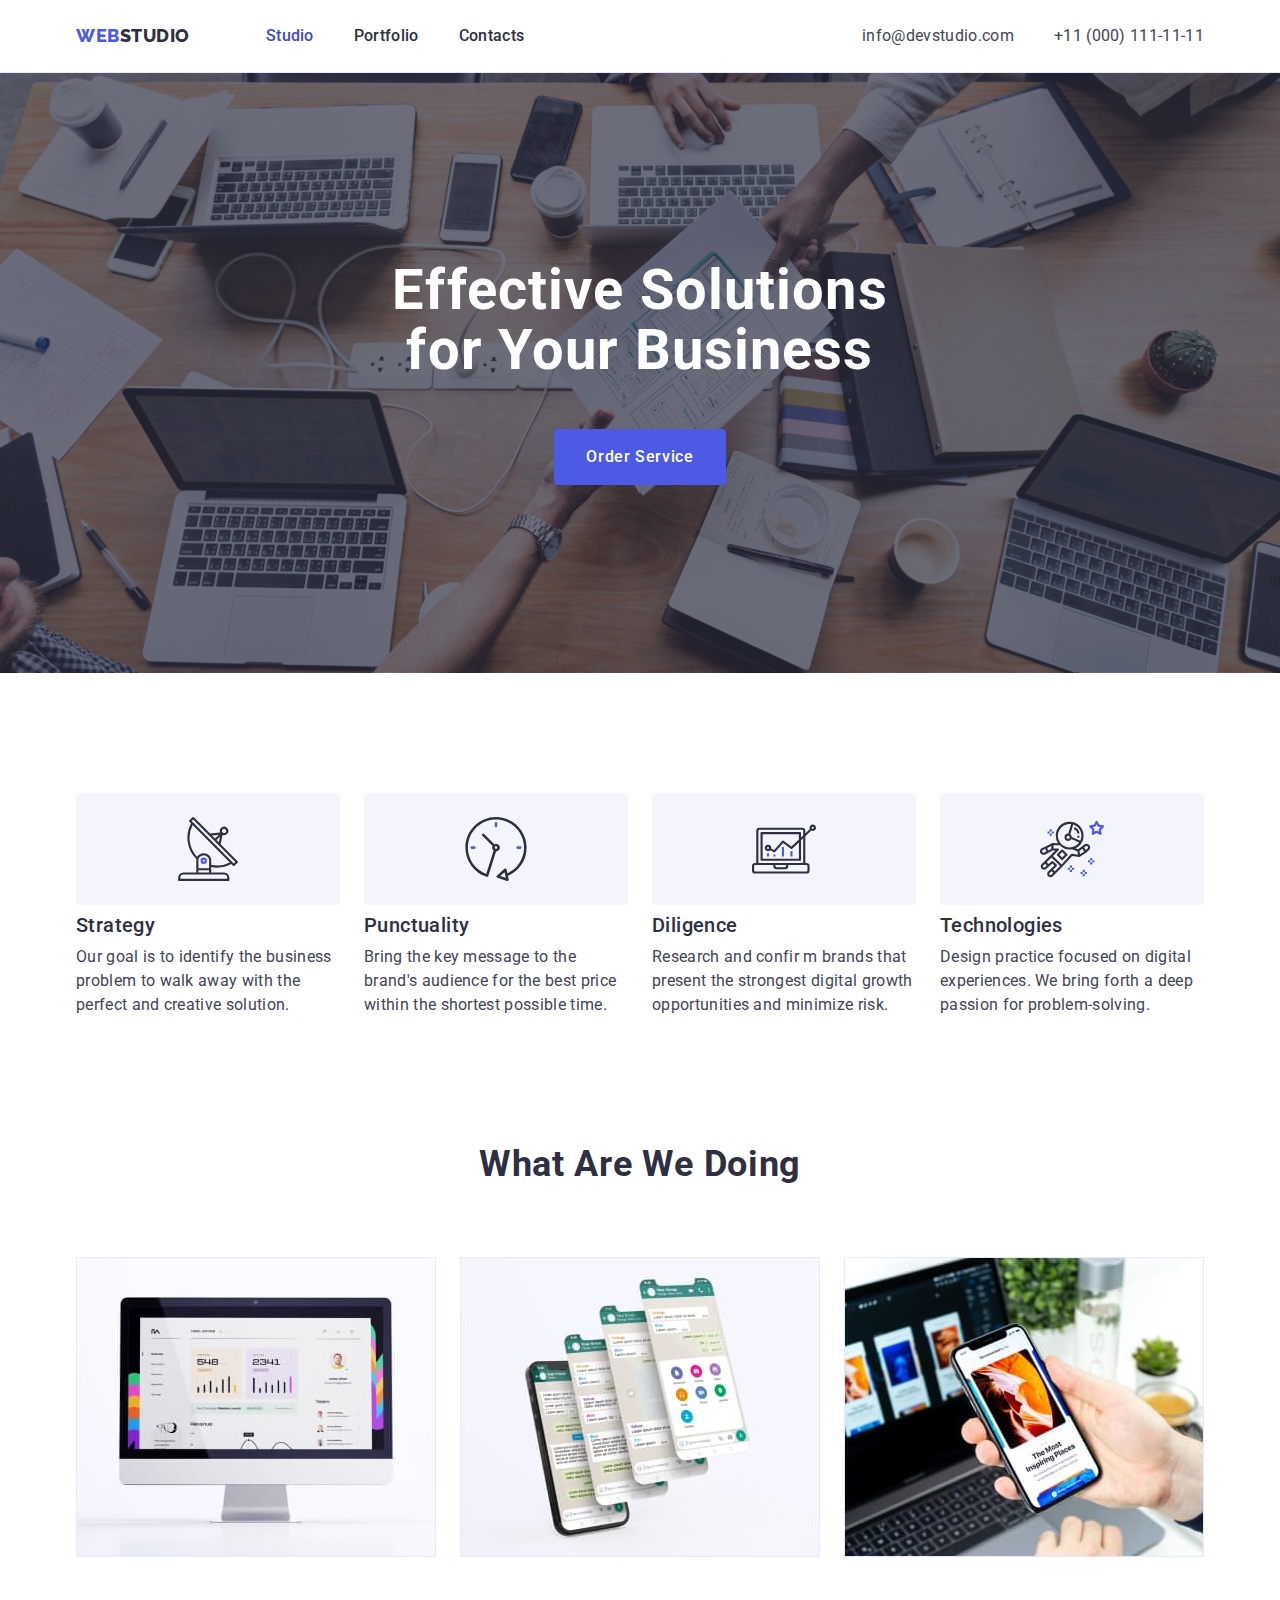
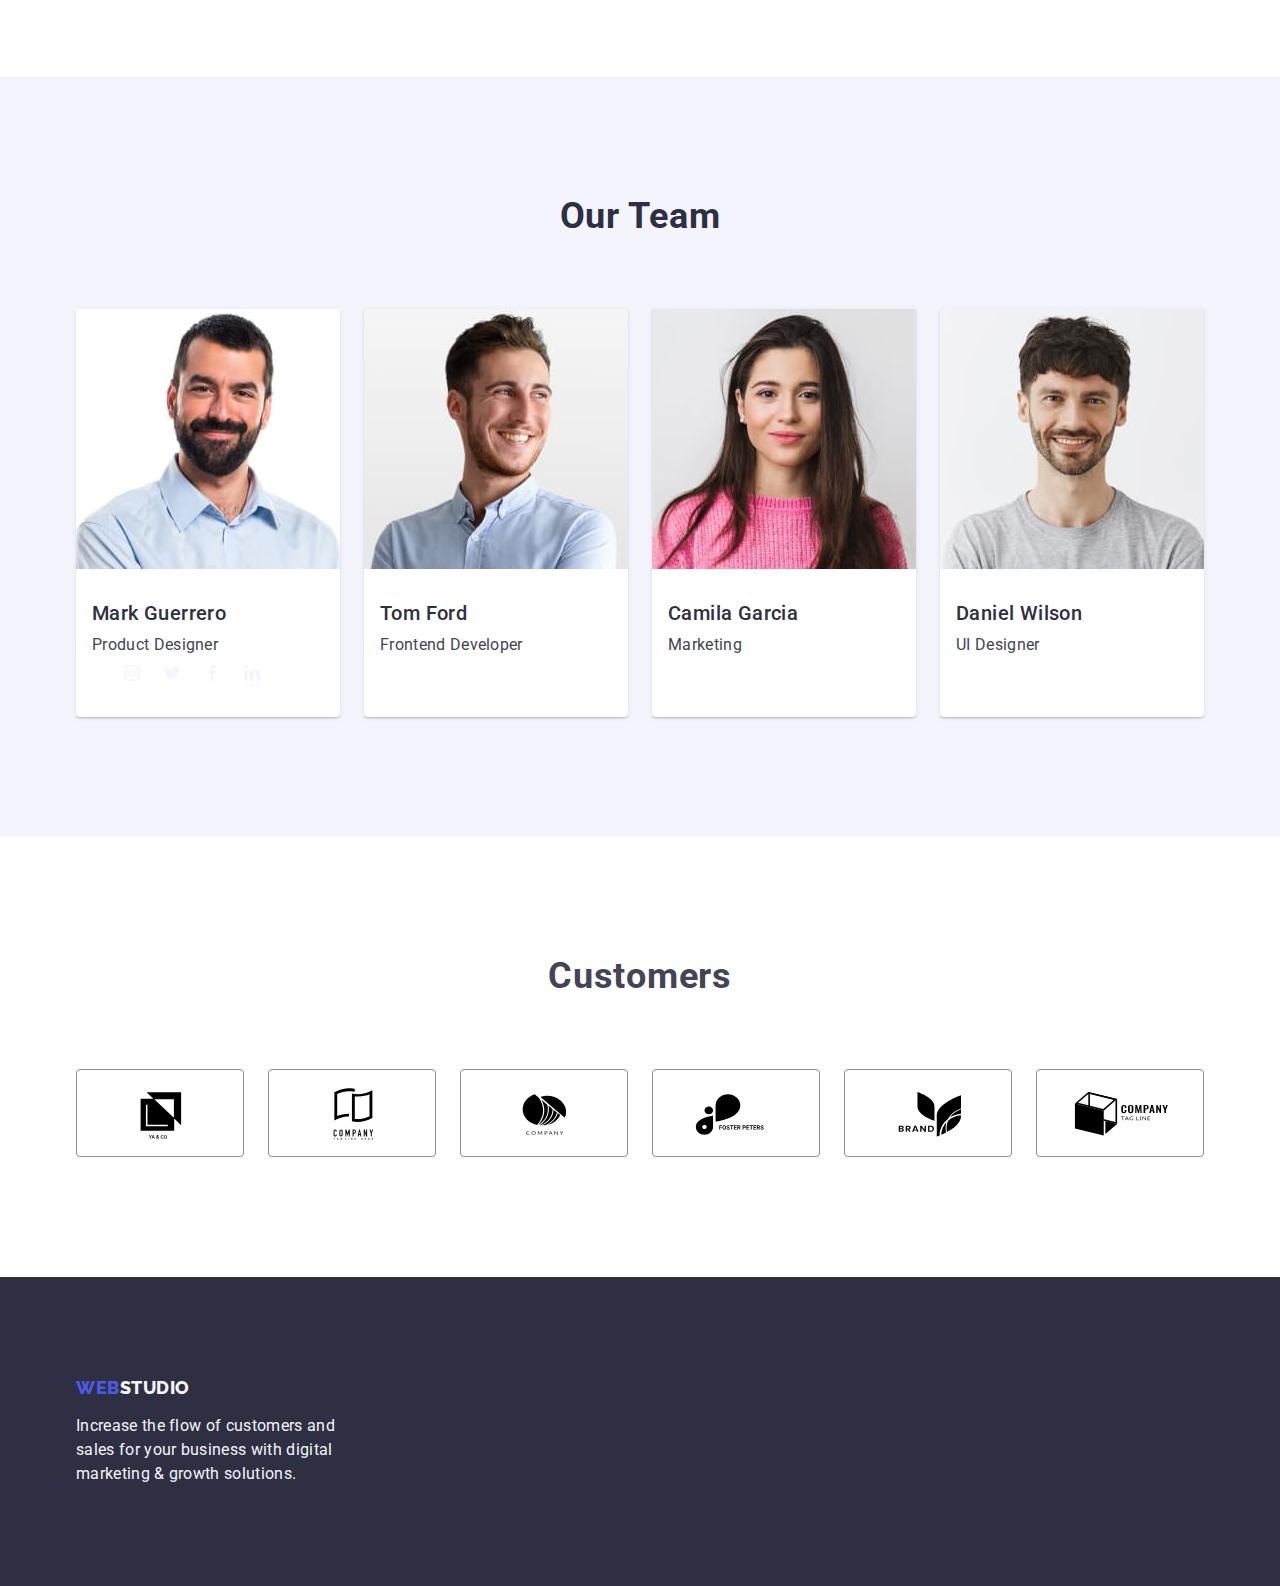
==== index.html @ 9f0b13ad "poprawky" ====
<!DOCTYPE html>
<html lang="en">
  <head>
    <meta charset="UTF-8" />
    <meta http-equiv="X-UA-Compatible" content="IE=edge" />
    <meta name="viewport" content="width=device-width, initial-scale=1.0" />
    <link rel="preconnect" href="https://fonts.googleapis.com" />
    <link rel="preconnect" href="https://fonts.gstatic.com" crossorigin />
    <title>WebStudio</title>
    <!-- fonts -->
    <link
      href="https://fonts.googleapis.com/css2?family=Raleway:wght@800&family=Roboto:wght@400;500;700&display=swap"
      rel="stylesheet"
    />
    <!-- normalise -->
    <link
      rel="stylesheet"
      href="https://cdn.jsdelivr.net/npm/modern-normalize@2.0.0/modern-normalize.min.css"
    />

    <!-- custom styles -->
    <link rel="stylesheet" href="./css/styles.css" />
  </head>
  <body>
    <!-- page header -->
    <header class="header">
      <div class="header-container container">
        <nav class="header-nav">
          <a class="logo link logo-link" href="./index.html"
            >Web<span class="logo-black">Studio</span></a
          >
          <ul class="site-nav list">
            <li>
              <a class="link-current active-link link" href="./index.html"
                >Studio</a
              >
            </li>
            <li>
              <a class="link-current link" href="./portfolio.html">Portfolio</a>
            </li>
            <li><a class="link-current link" href="">Contacts</a></li>
          </ul>
        </nav>
        <address class="address">
          <ul class="address-nav list">
            <li>
              <a class="address-nav-link link" href="mailto:info@devstudio.com"
                >info@devstudio.com</a
              >
            </li>
            <li>
              <a class="address-nav-link link" href="tel:+110001111111"
                >+11 (000) 111-11-11</a
              >
            </li>
          </ul>
        </address>
      </div>
    </header>
    <main>
      <!-- hero -->
      <section class="hero">
        <div class="hero-container container">
          <h1 class="hero-title">Effective Solutions for Your Business</h1>
          <button class="button" type="button">Order Service</button>
        </div>
      </section>
      <!-- our advantage -->
      <section class="adv-section">
        <div class="container">
          <h2 class="visually-hidden">Our advantage</h2>
          <ul class="adv-list list">
            <li class="adv-item">
              <div class="adv-containet-icon">
                <svg class="adv-item-icon" width="64" height="64">
                  <use href="./images/icons.svg#antenna"></use>
                </svg>
              </div>

              <h3 class="second-title">Strategy</h3>
              <p class="li-text">
                Our goal is to identify the business problem to walk away with
                the perfect and creative solution.
              </p>
            </li>
            <li class="adv-item">
              <div class="adv-containet-icon">
                <svg class="adv-item-icon" width="64" height="64">
                  <use href="./images/icons.svg#clock"></use>
                </svg>
              </div>

              <h3 class="second-title">Punctuality</h3>
              <p class="li-text">
                Bring the key message to the brand's audience for the best price
                within the shortest possible time.
              </p>
            </li>
            <li class="adv-item">
              <div class="adv-containet-icon">
                <svg class="adv-item-icon" width="64" height="64">
                  <use href="./images/icons.svg#diagram"></use>
                </svg>
              </div>

              <h3 class="second-title">Diligence</h3>
              <p class="li-text">
                Research and confir m brands that present the strongest digital
                growth opportunities and minimize risk.
              </p>
            </li>
            <li class="adv-item">
              <div class="adv-containet-icon">
                <svg class="adv-item-icon" width="64" height="64">
                  <use href="./images/icons.svg#astronaut"></use>
                </svg>
              </div>

              <h3 class="second-title">Technologies</h3>
              <p class="li-text">
                Design practice focused on digital experiences. We bring forth a
                deep passion for problem-solving.
              </p>
            </li>
          </ul>
        </div>
      </section>
      <!-- our activity -->
      <section class="activity">
        <div class="container">
          <h2 class="vice-title">What are we doing</h2>
          <ul class="activity-list list">
            <li class="activity-item">
              <img src="./images/do1.jpg" alt="imac computer" width="360" />
            </li>
            <li class="activity-item">
              <img src="./images/do2.jpg" alt="four iphones" width="360" />
            </li>
            <li class="activity-item">
              <img
                src="./images/do3.jpg"
                alt="holds phone in hand"
                width="360"
              />
            </li>
          </ul>
        </div>
      </section>
      <!-- our team -->
      <section class="team">
        <div class="container">
          <h2 class="vice-title">Our Team</h2>
          <ul class="team-list list">
            <li class="team-li">
              <img src="./images/team1.jpg" alt="Mark Guerrero" width="264" />
              <div class="team-name">
                <h3 class="second-title">Mark Guerrero</h3>
                <p class="li-text">Product Designer</p>
                <ul class="team-icon-list">
                  <li class="team-icon-item">
                    <svg class="team-li-icon" width="16" height="16">
                      <use href="./images/icons.svg#instagram"></use>
                    </svg>
                  </li>
                  <li class="team-icon-item">
                    <svg class="team-li-icon" width="16" height="16">
                      <use href="./images/icons.svg#twitter"></use>
                    </svg>
                  </li>
                  <li class="team-icon-item">
                    <svg class="team-li-icon" width="16" height="16">
                      <use href="./images/icons.svg#facebook"></use>
                    </svg>
                  </li>
                  <li class="team-icon-item">
                    <svg class="team-li-icon" width="16" height="16">
                      <use href="./images/icons.svg#linkedin"></use>
                    </svg>
                  </li>
                </ul>
              </div>
            </li>
            <li class="team-li">
              <img src="./images/team2.jpg" alt="Tom Ford" width="264" />
              <div class="team-name">
                <h3 class="second-title">Tom Ford</h3>
                <p class="li-text">Frontend Developer</p>
              </div>
            </li>
            <li class="team-li">
              <img src="./images/team3.jpg" alt="Camila Garcia" width="264" />
              <div class="team-name">
                <h3 class="second-title">Camila Garcia</h3>
                <p class="li-text">Marketing</p>
              </div>
            </li>
            <li class="team-li">
              <img src="./images/team4.jpg" alt="Daniel Wilson" width="264" />
              <div class="team-name">
                <h3 class="second-title">Daniel Wilson</h3>
                <p class="li-text">UI Designer</p>
              </div>
            </li>
          </ul>
        </div>
      </section>
      <!-- customers -->
      <section class="customers">
        <div class="customers-container container">
          <h2 class="customers-title">Customers</h2>
          <ul class="customers-list">
            <li class="customers-item">
              <a class="customers-link" href="">
                <svg class="customers-icon" width="104" height="56">
                  <use href="./images/icons.svg#logo-1"></use>
                </svg>
              </a>
            </li>
            <li class="customers-item">
              <a class="customers-link" href="">
                <svg class="customers-icon" width="104" height="56">
                  <use href="./images/icons.svg#logo-2"></use>
                </svg>
              </a>
            </li>
            <li class="customers-item">
              <a class="customers-link" href="">
                <svg class="customers-icon" width="104" height="56">
                  <use href="./images/icons.svg#logo-3"></use>
                </svg>
              </a>
            </li>
            <li class="customers-item">
              <a class="customers-link" href="">
                <svg class="customers-icon" width="104" height="56">
                  <use href="./images/icons.svg#logo-4"></use>
                </svg>
              </a>
            </li>
            <li class="customers-item">
              <a class="customers-link" href="">
                <svg class="customers-icon" width="104" height="56">
                  <use href="./images/icons.svg#logo-5"></use>
                </svg>
              </a>
            </li>
            <li class="customers-item">
              <a class="customers-link" href="">
                <svg class="customers-icon" width="104" height="56">
                  <use href="./images/icons.svg#logo-6"></use>
                </svg>
              </a>
            </li>
          </ul>
        </div>
      </section>
    </main>
    <!-- footer -->
    <footer class="footer">
      <div class="container">
        <a class="logo-footer logo link logo-link" href="./index.html"
          >Web<span class="logo-white">Studio</span></a
        >
        <p class="footer-text">
          Increase the flow of customers and sales for your business with
          digital marketing & growth solutions.
        </p>
      </div>
    </footer>
  </body>
</html>
---- css/styles.css ----
:root {
  --primary-black-cl: #434455;
  --primary-black-bg: #434455;
  --primary-white-cl: #ffffff;
  --primary-white-bg: #ffffff;
  --primary-accent-cl: #4d5ae5;
  --primary-accent-bg: #4d5ae5;
  --primary-gray-bg: #8e8f99;
  --primary-gray-cl: #8e8f99;

  --secondary-black-cl: #2e2f42;
  --secondary-black-bg: #2e2f42;
  --secondary-white-cl: #f4f4fd;
  --secondary-white-bg: #f4f4fd;
  --secondary-accent-cl: #404bbf;
  --secondary-accent-bg: #404bbf;
  --main-gradient: linear-gradient(
    rgba(46, 47, 66, 0.7),
    rgba(46, 47, 66, 0.7)
  );
}

* {
  box-sizing: border-box;
}
/**
  |============================
  | common styles
  |============================
*/
body {
  background-color: var(--primary-white-bg);
  color: var(--primary-black-cl);
  font-family: Roboto, sans-serif;
  font-style: normal;
  line-height: 1.15;
  letter-spacing: 0.02em;
}
.visually-hidden {
  position: absolute;
  width: 1px;
  height: 1px;
  margin: -1px;
  border: 0;
  padding: 0;

  white-space: nowrap;
  clip-path: inset(100%);
  clip: rect(0 0 0 0);
  overflow: hidden;
}
/* reset */
h1,
h2,
h3,
h4,
h5,
h6,
p {
  margin: 0;
}
img {
  display: block;
}
.list,
ul,
ol {
  list-style: none;
  margin: 0;
  padding: 0;
}
.link,
a {
  text-decoration: none;
  color: currentColor;
}
.btn,
button {
  font-family: inherit;
  cursor: pointer;
}
/**
  |============================
  | base styles
  |============================
*/
/* header */
.header {
  border-bottom: 1px solid #e7e9fc;
  box-shadow: 0px 2px 1px rgba(46, 47, 66, 0.08),
    0px 1px 1px rgba(46, 47, 66, 0.16), 0px 1px 6px rgba(46, 47, 66, 0.08);
  background: var(--primary-white-bg);
}
.header-container {
  display: flex;
  align-items: center;
  justify-content: space-between;
  margin: 0;
  padding: 0;
}
.container {
  width: 1158px;
  margin: 0 auto;
  padding: 0 15px;
}

.header-nav {
  display: flex;
  align-items: center;
}
/* logo */
.logo {
  color: var(--primary-accent-cl);
  font-family: 'Raleway', sans-serif;
  font-style: normal;
  font-weight: 800;
  font-size: 18px;
  line-height: 1.17;
  letter-spacing: 0.03em;
  text-transform: uppercase;
}
.logo-link {
  margin-right: 76px;
}
.logo-black {
  color: var(--secondary-black-cl);
}

.logo-white {
  color: var(--secondary-white-cl);
}
/* site-nav */

.site-nav {
  color: var(--secondary-black-cl);
  font-size: 16px;
  font-weight: 500;
  line-height: 1.5;
}
.site-nav {
  display: flex;
  align-items: center;
  gap: 40px;
  padding: 24px 0;
}
.link-current {
  padding: 24px 0;
}
.active-link {
  position: relative;
  color: var(--secondary-accent-cl);
  transition: 250ms cubic-bezier(0.4, 0, 0.2, 1);
}

.link-current:hover,
.link-current:focus,
.address-nav-link:hover,
.address-nav-link:focus {
  color: var(--secondary-accent-cl);
}

.address {
  font-style: normal;
}
.address-nav a {
  color: var(--primary-black-cl);
}
.address-nav {
  display: flex;
  align-items: center;
  gap: 40px;
}
.address-nav-link {
  line-height: 1.5;
}
/* hero */

.hero {
  max-width: 1440px;
  background-color: var(--secondary-black-bg);
  background-image: url(../images/bg-hero.jpg);
  background-repeat: no-repeat;
  background-position: center;
  background-size: cover;
  margin: 0 auto;
  background-image: var(--main-gradient), url(../images/bg-hero.jpg);
}

.hero-container {
  padding-top: 188px;
  padding-bottom: 188px;
}

.hero-title {
  font-weight: 700;
  font-size: 56px;
  line-height: 1.07;
  color: var(--primary-white-cl);
  letter-spacing: 0.02em;
  text-align: center;
  max-width: 496px;
  margin: 0 auto;
  margin-bottom: 48px;
}

.button {
  background-color: var(--primary-accent-bg);
  font-weight: 500;
  font-size: 16px;
  color: var(--primary-white-cl);
  letter-spacing: 0.04em;
  font-family: 'Roboto', sans-serif;
  line-height: 1.5;
  cursor: pointer;
  display: block;
  margin-left: auto;
  margin-right: auto;

  padding: 16px 32px;
  border: none;
  border-radius: 4px;
  min-width: 169px;
  height: 56px;
}

.portfolio-button {
  background-color: var(--secondary-white-bg);
  font-weight: 500;
  font-size: 16px;
  color: var(--primary-accent-cl);
  letter-spacing: 0.04em;
  font-family: 'Roboto', sans-serif;
  line-height: 1.5;
  cursor: pointer;
  padding: 12px 24px;
  border: 1px solid #e7e9fc;
  border-radius: 4px;
}

.button:hover,
.button:focus {
  background-color: var(--secondary-accent-bg);
}
.portfolio-button:hover,
.portfolio-button:focus {
  background-color: var(--secondary-accent-bg);
  color: var(--primary-white-cl);
  border: 1px solid transparent;
}

/* our advantage */

.adv-section {
  padding: 120px 0;
}

.adv-list {
  display: flex;
  gap: 24px;
}
.adv-item {
  width: 264px;
}

.adv-containet-icon {
  display: flex;
  align-items: center;
  justify-content: center;
  height: 112px;
  background-color: var(--secondary-white-bg);
  border-radius: 4px;
  margin-bottom: 8px;
}

.second-title {
  font-weight: 500;
  font-size: 20px;
  line-height: 1.2;
  color: var(--secondary-black-cl);
  letter-spacing: 0.02em;
  margin-bottom: 8px;
}
.li-text {
  line-height: 1.5;
  color: var(--primary-black-cl);
  margin-bottom: 8px;
}

/* our activity */

.activity {
  padding-bottom: 120px;
}
.vice-title {
  font-weight: 700;
  font-size: 36px;
  line-height: 1.11;
  text-transform: capitalize;
  color: var(--secondary-black-cl);
  text-align: center;
  letter-spacing: 0.02em;
  margin-bottom: 72px;
}
.activity-list {
  display: flex;
  gap: 24px;
}
.activity-item {
  flex-basis: calc((100% - 2 * 24px) / 3);
}

/* our team  */
.team {
  background-color: var(--secondary-white-bg);
  padding-top: 120px;
  padding-bottom: 120px;
}

.team-list {
  display: flex;
  gap: 24px;
}
.team-li {
  background-color: var(--primary-white-bg);
  flex-basis: calc((100% - 72px) / 4);
  border-radius: 0px 0px 4px 4px;
  box-shadow: 0px 2px 1px 0px rgba(46, 47, 66, 0.08),
    0px 1px 1px 0px rgba(46, 47, 66, 0.16),
    0px 1px 6px 0px rgba(46, 47, 66, 0.08);
}

.team-name {
  width: 232px;
  padding: 32px 16px;
  gap: 8px;
  margin: 0;
}

.team-icon-list {
  display: flex;
  justify-content: center;
  align-items: center;
  gap: 24px;
}

/* customers */

.customers {
}
.customers-container {
  padding: 120px 0;
}
.customers-title {
  text-align: center;
  font-size: 36px;
  font-weight: 700;
  line-height: 1.11;
  letter-spacing: 0.72px;
  margin-bottom: 72px;
}
.customers-list {
  display: flex;
  justify-content: center;
  gap: 24px;
}
.customers-item {
}
.customers-link {
  width: 168px;
  height: 88px;
  display: flex;
  justify-content: center;
  align-items: center;
  border-radius: 4px;
  border: 1px solid var(--primary-gray-cl);
  padding: 16px 32px;
}

.customers-link:hover,
.customers-link:focus {
  border-color: orange;
}

.customers-link:hover,
.customers-link:focus .customers-icon {
  fill: orange;
}
/* footer */

.footer {
  background-color: var(--secondary-black-bg);
  padding-top: 100px;
  padding-bottom: 100px;
}
.footer-text {
  color: var(--secondary-white-cl);
  line-height: 1.5;
  max-width: 264px;
}

.logo-footer {
  display: inline-block;
  margin-bottom: 16px;
}

/* style to portfolio */

.filters {
  padding-top: 96px;
  padding-bottom: 120px;
}

.portfolio-nav {
  display: flex;
  justify-content: center;
  gap: 24px;
  flex-basis: calc((100%-96) / 5);
  margin-bottom: 72px;
}

.portf-list {
  text-decoration: none;
}

.portfolio-bloks {
  display: flex;
  flex-wrap: wrap;
  column-gap: 24px;
  row-gap: 48px;
}
.portfolio-bloks-item {
  width: calc((100% - 48px) / 3);
}

.portfolio-bloks-name {
  padding: 32px 16px;
  border: 1px solid #e7e9fc;
  border-top: none;
}
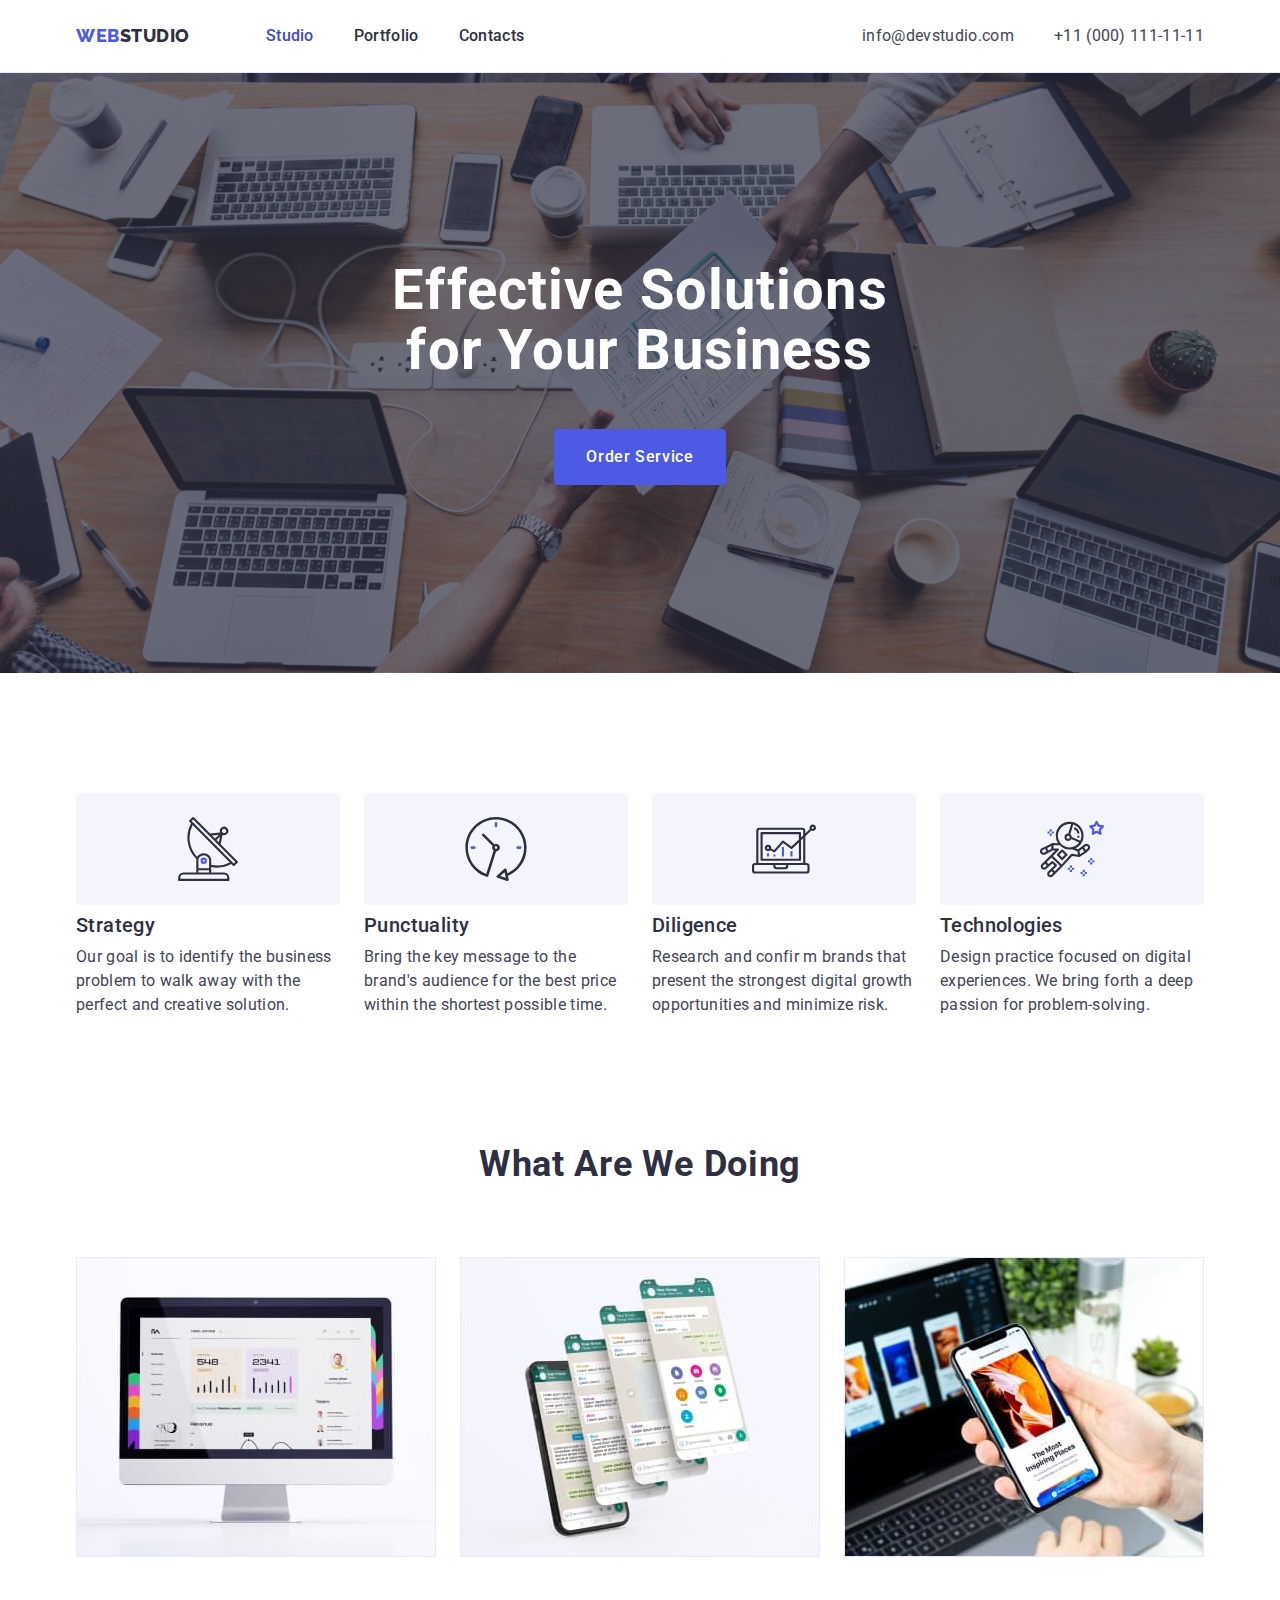
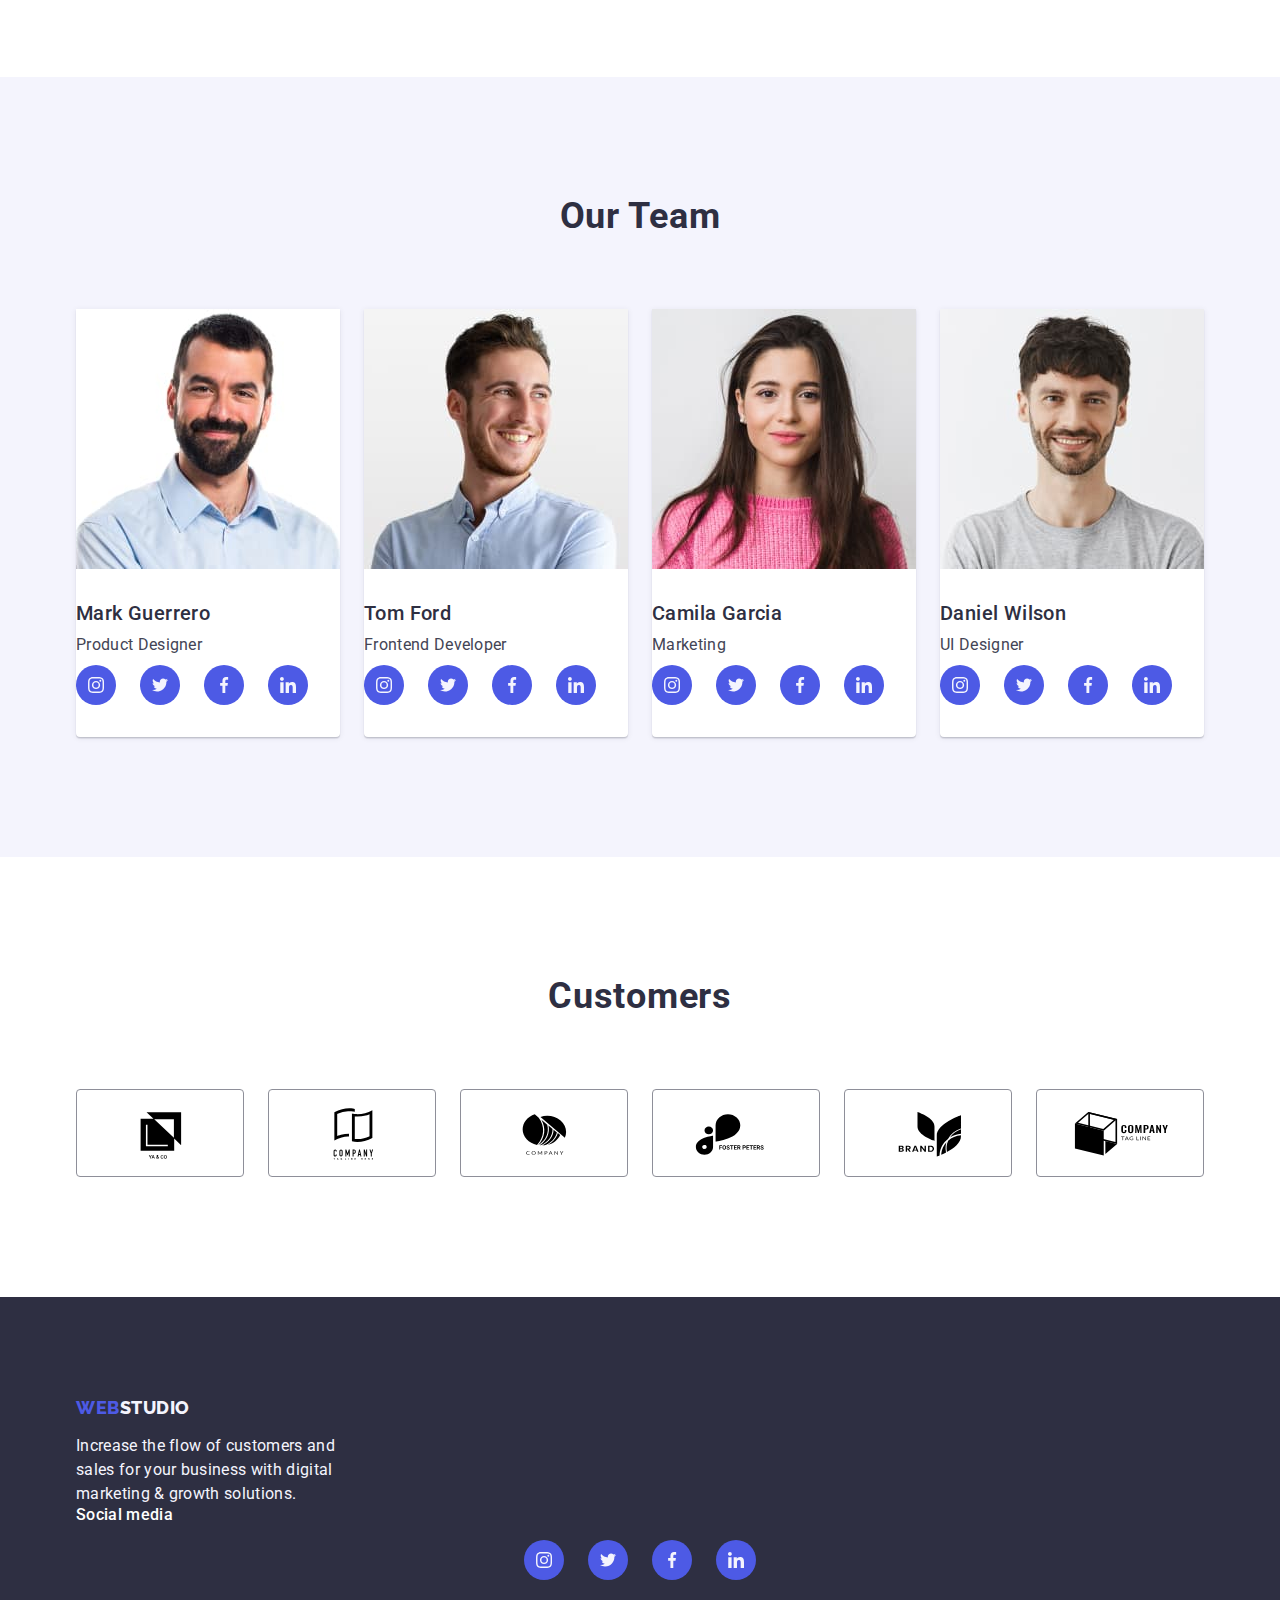
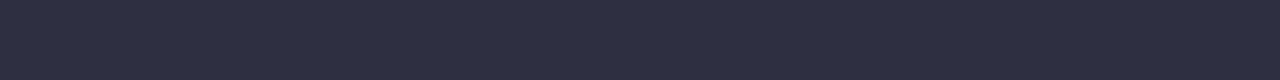
==== commit a7504b25: "poprawka 1 storinky" ====
--- a/index.html
+++ b/index.html
@@ -158,24 +158,32 @@
                 <p class="li-text">Product Designer</p>
                 <ul class="team-icon-list">
                   <li class="team-icon-item">
-                    <svg class="team-li-icon" width="16" height="16">
-                      <use href="./images/icons.svg#instagram"></use>
-                    </svg>
-                  </li>
-                  <li class="team-icon-item">
-                    <svg class="team-li-icon" width="16" height="16">
-                      <use href="./images/icons.svg#twitter"></use>
-                    </svg>
-                  </li>
-                  <li class="team-icon-item">
-                    <svg class="team-li-icon" width="16" height="16">
-                      <use href="./images/icons.svg#facebook"></use>
-                    </svg>
-                  </li>
-                  <li class="team-icon-item">
-                    <svg class="team-li-icon" width="16" height="16">
-                      <use href="./images/icons.svg#linkedin"></use>
-                    </svg>
+                    <a class="team-icon-link" href=""
+                      ><svg class="team-li-icon" width="16" height="16">
+                        <use href="./images/icons.svg#instagram"></use>
+                      </svg>
+                    </a>
+                  </li>
+                  <li class="team-icon-item">
+                    <a class="team-icon-link" href=""
+                      ><svg class="team-li-icon" width="16" height="16">
+                        <use href="./images/icons.svg#twitter"></use>
+                      </svg>
+                    </a>
+                  </li>
+                  <li class="team-icon-item">
+                    <a class="team-icon-link" href=""
+                      ><svg class="team-li-icon" width="16" height="16">
+                        <use href="./images/icons.svg#facebook"></use>
+                      </svg>
+                    </a>
+                  </li>
+                  <li class="team-icon-item">
+                    <a class="team-icon-link" href=""
+                      ><svg class="team-li-icon" width="16" height="16">
+                        <use href="./images/icons.svg#linkedin"></use>
+                      </svg>
+                    </a>
                   </li>
                 </ul>
               </div>
@@ -185,6 +193,36 @@
               <div class="team-name">
                 <h3 class="second-title">Tom Ford</h3>
                 <p class="li-text">Frontend Developer</p>
+                <ul class="team-icon-list">
+                  <li class="team-icon-item">
+                    <a class="team-icon-link" href=""
+                      ><svg class="team-li-icon" width="16" height="16">
+                        <use href="./images/icons.svg#instagram"></use>
+                      </svg>
+                    </a>
+                  </li>
+                  <li class="team-icon-item">
+                    <a class="team-icon-link" href=""
+                      ><svg class="team-li-icon" width="16" height="16">
+                        <use href="./images/icons.svg#twitter"></use>
+                      </svg>
+                    </a>
+                  </li>
+                  <li class="team-icon-item">
+                    <a class="team-icon-link" href=""
+                      ><svg class="team-li-icon" width="16" height="16">
+                        <use href="./images/icons.svg#facebook"></use>
+                      </svg>
+                    </a>
+                  </li>
+                  <li class="team-icon-item">
+                    <a class="team-icon-link" href=""
+                      ><svg class="team-li-icon" width="16" height="16">
+                        <use href="./images/icons.svg#linkedin"></use>
+                      </svg>
+                    </a>
+                  </li>
+                </ul>
               </div>
             </li>
             <li class="team-li">
@@ -192,6 +230,36 @@
               <div class="team-name">
                 <h3 class="second-title">Camila Garcia</h3>
                 <p class="li-text">Marketing</p>
+                <ul class="team-icon-list">
+                  <li class="team-icon-item">
+                    <a class="team-icon-link" href=""
+                      ><svg class="team-li-icon" width="16" height="16">
+                        <use href="./images/icons.svg#instagram"></use>
+                      </svg>
+                    </a>
+                  </li>
+                  <li class="team-icon-item">
+                    <a class="team-icon-link" href=""
+                      ><svg class="team-li-icon" width="16" height="16">
+                        <use href="./images/icons.svg#twitter"></use>
+                      </svg>
+                    </a>
+                  </li>
+                  <li class="team-icon-item">
+                    <a class="team-icon-link" href=""
+                      ><svg class="team-li-icon" width="16" height="16">
+                        <use href="./images/icons.svg#facebook"></use>
+                      </svg>
+                    </a>
+                  </li>
+                  <li class="team-icon-item">
+                    <a class="team-icon-link" href=""
+                      ><svg class="team-li-icon" width="16" height="16">
+                        <use href="./images/icons.svg#linkedin"></use>
+                      </svg>
+                    </a>
+                  </li>
+                </ul>
               </div>
             </li>
             <li class="team-li">
@@ -199,6 +267,36 @@
               <div class="team-name">
                 <h3 class="second-title">Daniel Wilson</h3>
                 <p class="li-text">UI Designer</p>
+                <ul class="team-icon-list">
+                  <li class="team-icon-item">
+                    <a class="team-icon-link" href=""
+                      ><svg class="team-li-icon" width="16" height="16">
+                        <use href="./images/icons.svg#instagram"></use>
+                      </svg>
+                    </a>
+                  </li>
+                  <li class="team-icon-item">
+                    <a class="team-icon-link" href=""
+                      ><svg class="team-li-icon" width="16" height="16">
+                        <use href="./images/icons.svg#twitter"></use>
+                      </svg>
+                    </a>
+                  </li>
+                  <li class="team-icon-item">
+                    <a class="team-icon-link" href=""
+                      ><svg class="team-li-icon" width="16" height="16">
+                        <use href="./images/icons.svg#facebook"></use>
+                      </svg>
+                    </a>
+                  </li>
+                  <li class="team-icon-item">
+                    <a class="team-icon-link" href=""
+                      ><svg class="team-li-icon" width="16" height="16">
+                        <use href="./images/icons.svg#linkedin"></use>
+                      </svg>
+                    </a>
+                  </li>
+                </ul>
               </div>
             </li>
           </ul>
@@ -257,7 +355,7 @@
     </main>
     <!-- footer -->
     <footer class="footer">
-      <div class="container">
+      <div class="footer-container container">
         <a class="logo-footer logo link logo-link" href="./index.html"
           >Web<span class="logo-white">Studio</span></a
         >
@@ -265,6 +363,39 @@
           Increase the flow of customers and sales for your business with
           digital marketing & growth solutions.
         </p>
+        <div class="footer-container-icon">
+          <p class="footer-icon-text">Social media</p>
+          <ul class="team-icon-list">
+            <li class="team-icon-item">
+              <a class="team-icon-link" href=""
+                ><svg class="team-li-icon" width="16" height="16">
+                  <use href="./images/icons.svg#instagram"></use>
+                </svg>
+              </a>
+            </li>
+            <li class="team-icon-item">
+              <a class="team-icon-link" href=""
+                ><svg class="team-li-icon" width="16" height="16">
+                  <use href="./images/icons.svg#twitter"></use>
+                </svg>
+              </a>
+            </li>
+            <li class="team-icon-item">
+              <a class="team-icon-link" href=""
+                ><svg class="team-li-icon" width="16" height="16">
+                  <use href="./images/icons.svg#facebook"></use>
+                </svg>
+              </a>
+            </li>
+            <li class="team-icon-item">
+              <a class="team-icon-link" href=""
+                ><svg class="team-li-icon" width="16" height="16">
+                  <use href="./images/icons.svg#linkedin"></use>
+                </svg>
+              </a>
+            </li>
+          </ul>
+        </div>
       </div>
     </footer>
   </body>
--- a/css/styles.css
+++ b/css/styles.css
@@ -331,7 +331,7 @@
 
 .team-name {
   width: 232px;
-  padding: 32px 16px;
+  padding: 32px 0;
   gap: 8px;
   margin: 0;
 }
@@ -343,12 +343,35 @@
   gap: 24px;
 }
 
+.team-icon-item {
+  width: 40px;
+  height: 40px;
+}
+
+.team-icon-link {
+  width: 100%;
+  height: 100%;
+  background-color: var(--primary-accent-bg);
+  border-radius: 50%;
+  display: flex;
+  justify-content: center;
+  align-items: center;
+}
+
+.team-icon-link:hover,
+.team-icon-link:focus {
+  background-color: var(--secondary-accent-bg);
+}
+
+.team-li-icon {
+  fill: var(--secondary-white-bg);
+}
 /* customers */
 
 .customers {
+  padding: 120px 0;
 }
 .customers-container {
-  padding: 120px 0;
 }
 .customers-title {
   text-align: center;
@@ -357,6 +380,7 @@
   line-height: 1.11;
   letter-spacing: 0.72px;
   margin-bottom: 72px;
+  color: var(--secondary-black-cl);
 }
 .customers-list {
   display: flex;
@@ -364,6 +388,7 @@
   gap: 24px;
 }
 .customers-item {
+  width: calc((100% - 120px) / 6);
 }
 .customers-link {
   width: 168px;
@@ -374,17 +399,19 @@
   border-radius: 4px;
   border: 1px solid var(--primary-gray-cl);
   padding: 16px 32px;
+  color: var(--primary-gray-bg);
 }
 
 .customers-link:hover,
 .customers-link:focus {
-  border-color: orange;
+  border-color: var(--secondary-accent-bg);
 }
 
 .customers-link:hover,
 .customers-link:focus .customers-icon {
-  fill: orange;
-}
+  fill: var(--secondary-accent-cl);
+}
+
 /* footer */
 
 .footer {
@@ -392,14 +419,29 @@
   padding-top: 100px;
   padding-bottom: 100px;
 }
+
+.footer-container {
+  align-items: baseline;
+}
+
+.logo-footer {
+  display: inline-block;
+  margin-bottom: 16px;
+}
+
 .footer-text {
   color: var(--secondary-white-cl);
   line-height: 1.5;
   max-width: 264px;
 }
-
-.logo-footer {
-  display: inline-block;
+.footer-container-icon {
+}
+.footer-icon-text {
+  font-weight: 500;
+  font-size: 16px;
+  letter-spacing: 0.02em;
+  line-height: inherit;
+  color: var(--primary-white-cl);
   margin-bottom: 16px;
 }
 
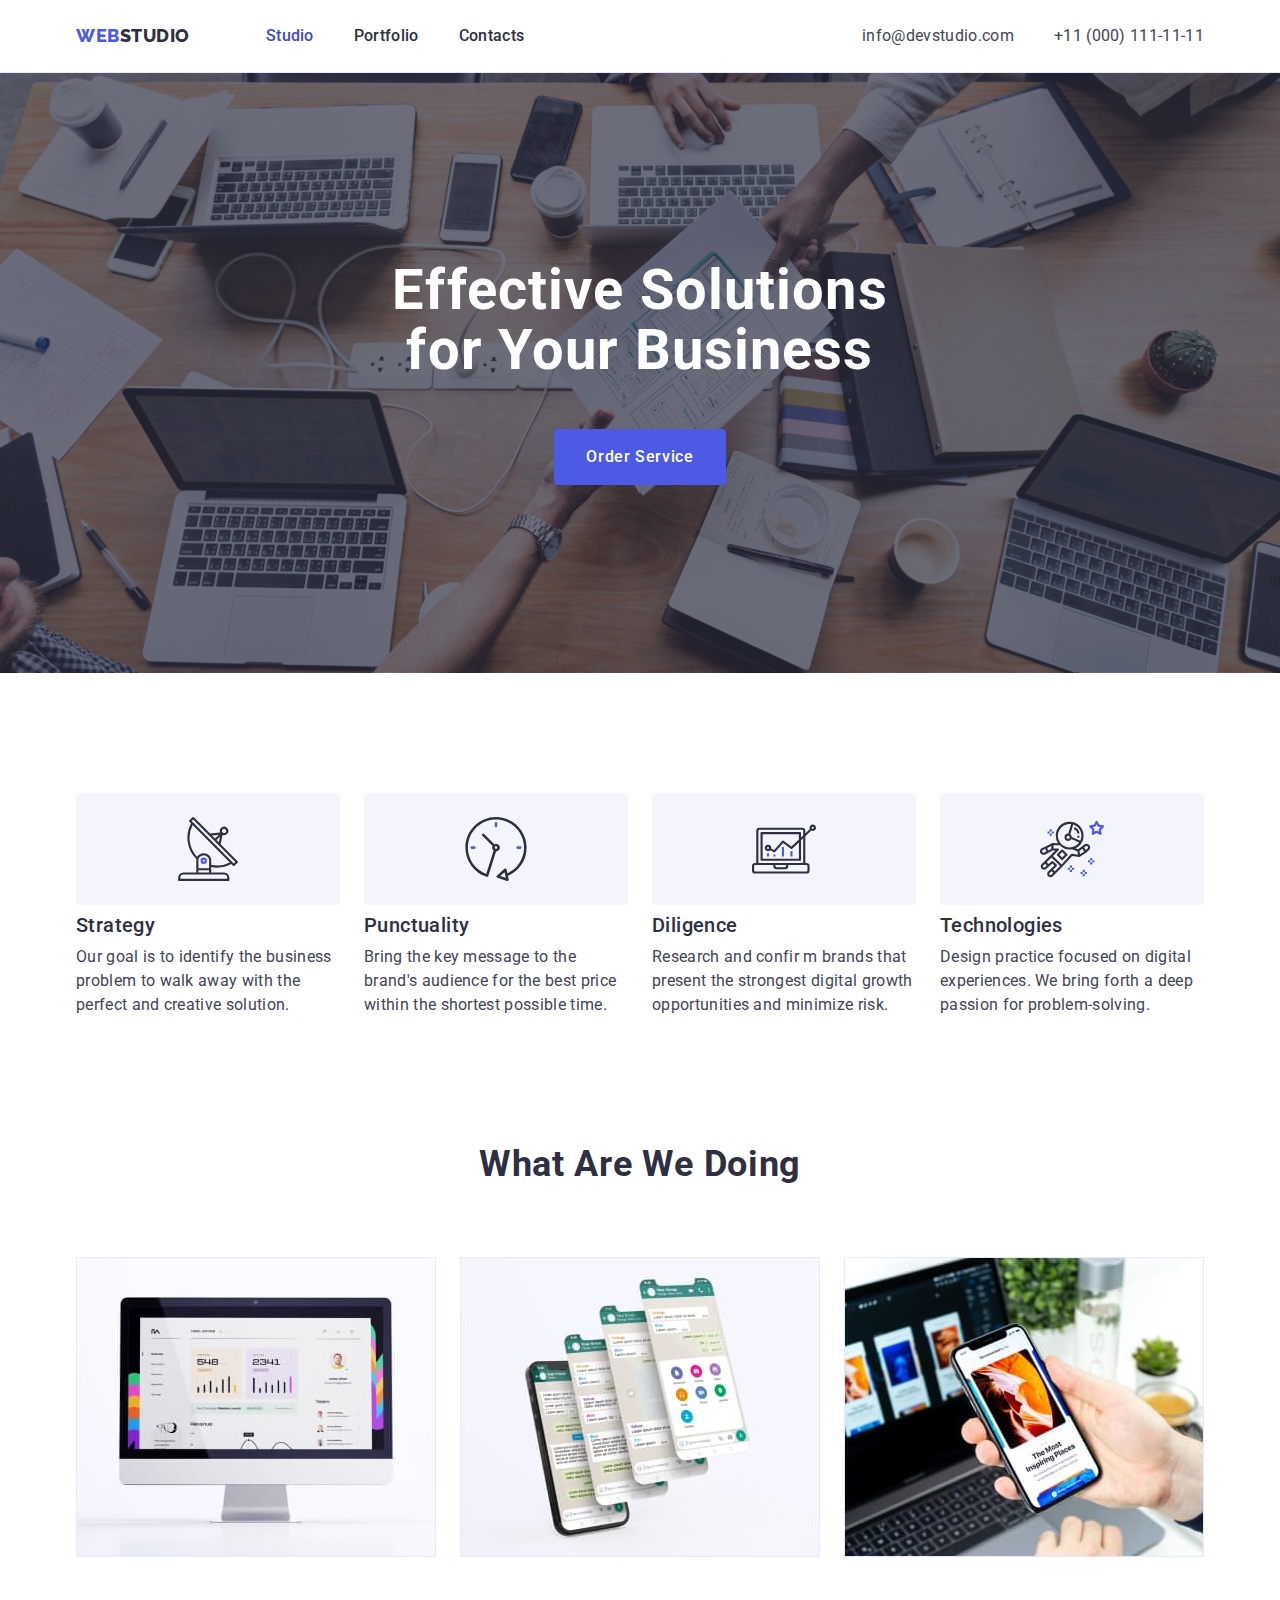
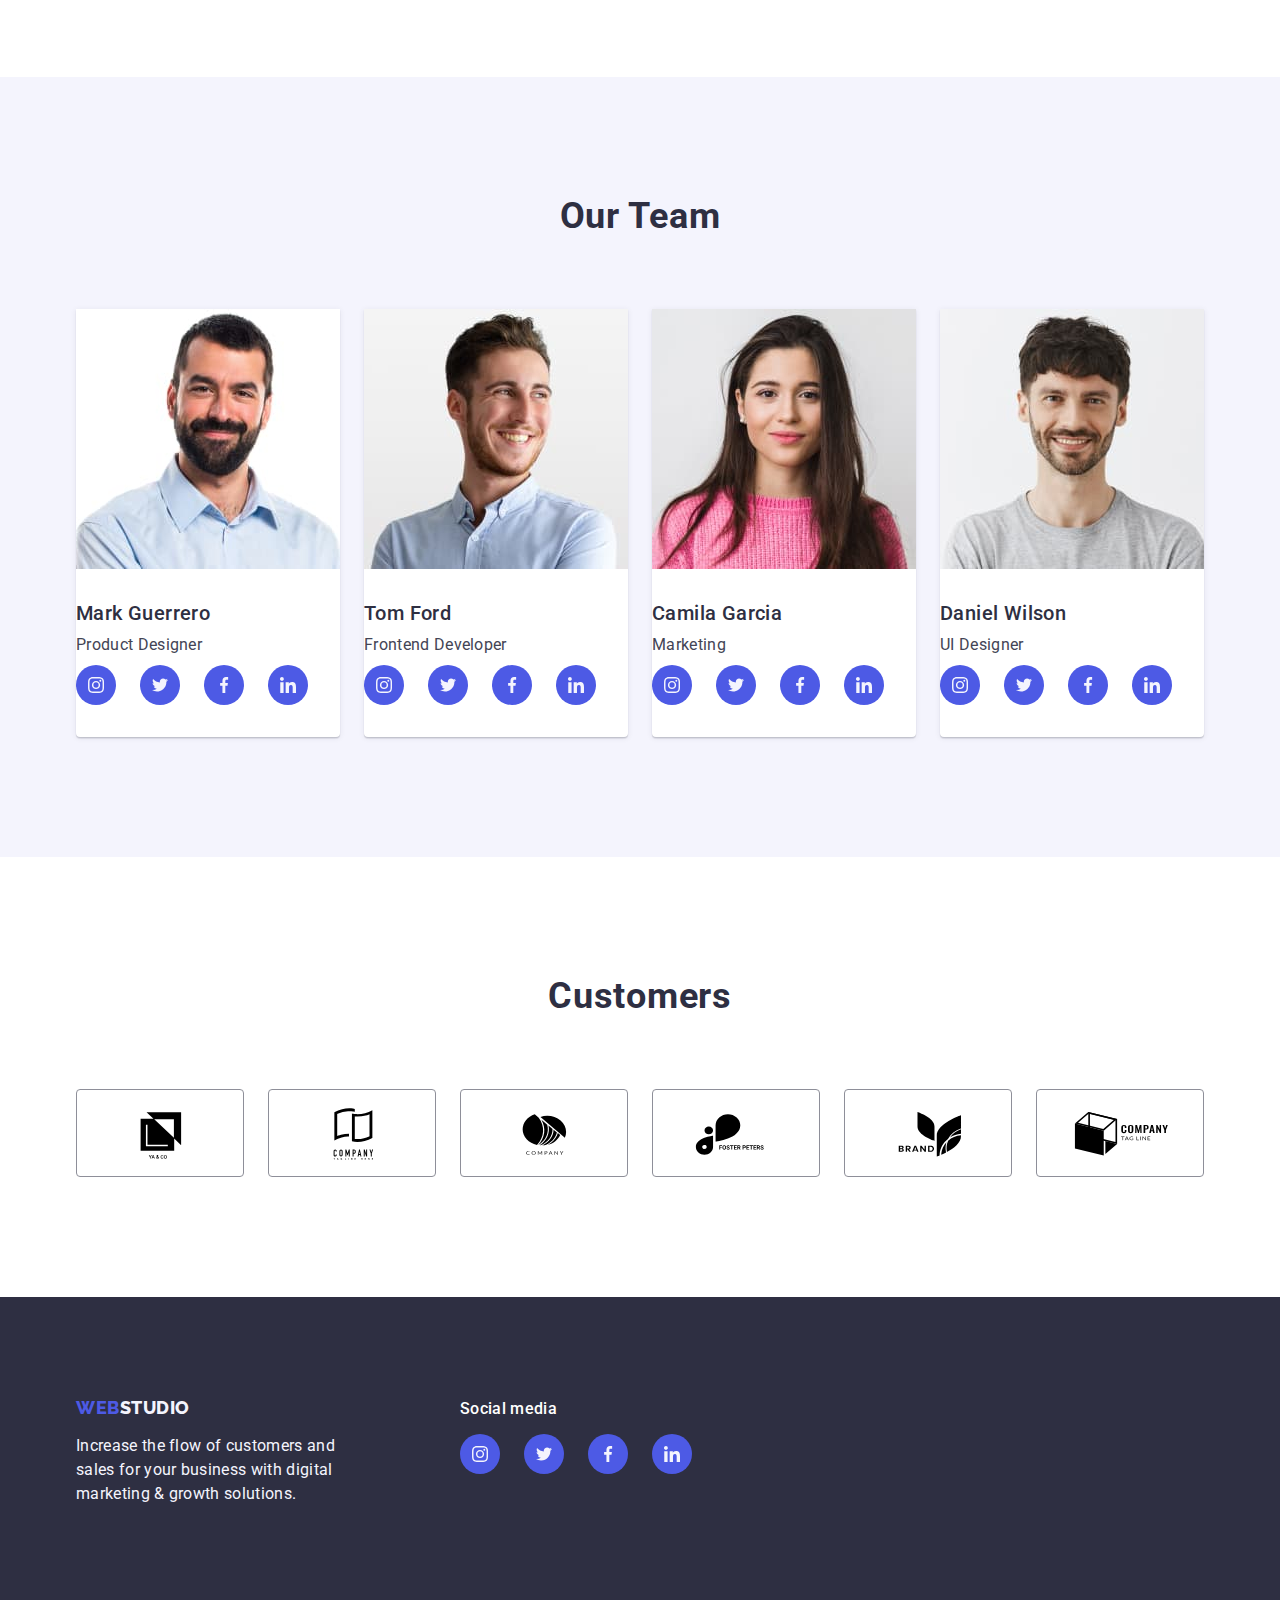
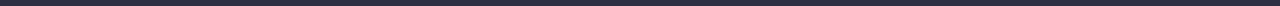
==== commit 69658454: "footer" ====
--- a/index.html
+++ b/index.html
@@ -356,39 +356,41 @@
     <!-- footer -->
     <footer class="footer">
       <div class="footer-container container">
-        <a class="logo-footer logo link logo-link" href="./index.html"
-          >Web<span class="logo-white">Studio</span></a
-        >
-        <p class="footer-text">
-          Increase the flow of customers and sales for your business with
-          digital marketing & growth solutions.
-        </p>
+        <div class="footer-container-slogan">
+          <a class="logo-footer logo link logo-link" href="./index.html"
+            >Web<span class="logo-white">Studio</span></a
+          >
+          <p class="footer-text">
+            Increase the flow of customers and sales for your business with
+            digital marketing & growth solutions.
+          </p>
+        </div>
         <div class="footer-container-icon">
           <p class="footer-icon-text">Social media</p>
           <ul class="team-icon-list">
             <li class="team-icon-item">
-              <a class="team-icon-link" href=""
+              <a class="team-icon-link footer-icon-link" href=""
                 ><svg class="team-li-icon" width="16" height="16">
                   <use href="./images/icons.svg#instagram"></use>
                 </svg>
               </a>
             </li>
             <li class="team-icon-item">
-              <a class="team-icon-link" href=""
+              <a class="team-icon-link footer-icon-link" href=""
                 ><svg class="team-li-icon" width="16" height="16">
                   <use href="./images/icons.svg#twitter"></use>
                 </svg>
               </a>
             </li>
             <li class="team-icon-item">
-              <a class="team-icon-link" href=""
+              <a class="team-icon-link footer-icon-link" href=""
                 ><svg class="team-li-icon" width="16" height="16">
                   <use href="./images/icons.svg#facebook"></use>
                 </svg>
               </a>
             </li>
             <li class="team-icon-item">
-              <a class="team-icon-link" href=""
+              <a class="team-icon-link footer-icon-link" href=""
                 ><svg class="team-li-icon" width="16" height="16">
                   <use href="./images/icons.svg#linkedin"></use>
                 </svg>
--- a/css/styles.css
+++ b/css/styles.css
@@ -14,6 +14,8 @@
   --secondary-white-bg: #f4f4fd;
   --secondary-accent-cl: #404bbf;
   --secondary-accent-bg: #404bbf;
+  --secondary-active-bg: #31d0aa;
+  --secondary-active-cl: #31d0aa;
   --main-gradient: linear-gradient(
     rgba(46, 47, 66, 0.7),
     rgba(46, 47, 66, 0.7)
@@ -371,8 +373,7 @@
 .customers {
   padding: 120px 0;
 }
-.customers-container {
-}
+
 .customers-title {
   text-align: center;
   font-size: 36px;
@@ -405,11 +406,15 @@
 .customers-link:hover,
 .customers-link:focus {
   border-color: var(--secondary-accent-bg);
+  color: var(--secondary-accent-cl);
 }
 
 .customers-link:hover,
 .customers-link:focus .customers-icon {
   fill: var(--secondary-accent-cl);
+}
+.customers-icon {
+  color: currentColor;
 }
 
 /* footer */
@@ -422,8 +427,11 @@
 
 .footer-container {
   align-items: baseline;
-}
-
+  display: flex;
+}
+.footer-container-slogan {
+  margin-right: 120px;
+}
 .logo-footer {
   display: inline-block;
   margin-bottom: 16px;
@@ -434,8 +442,7 @@
   line-height: 1.5;
   max-width: 264px;
 }
-.footer-container-icon {
-}
+
 .footer-icon-text {
   font-weight: 500;
   font-size: 16px;
@@ -444,6 +451,10 @@
   color: var(--primary-white-cl);
   margin-bottom: 16px;
 }
+.footer-icon-link:hover,
+footer-icon-link:focus {
+  background-color: var(--secondary-active-bg);
+}
 
 /* style to portfolio */
 
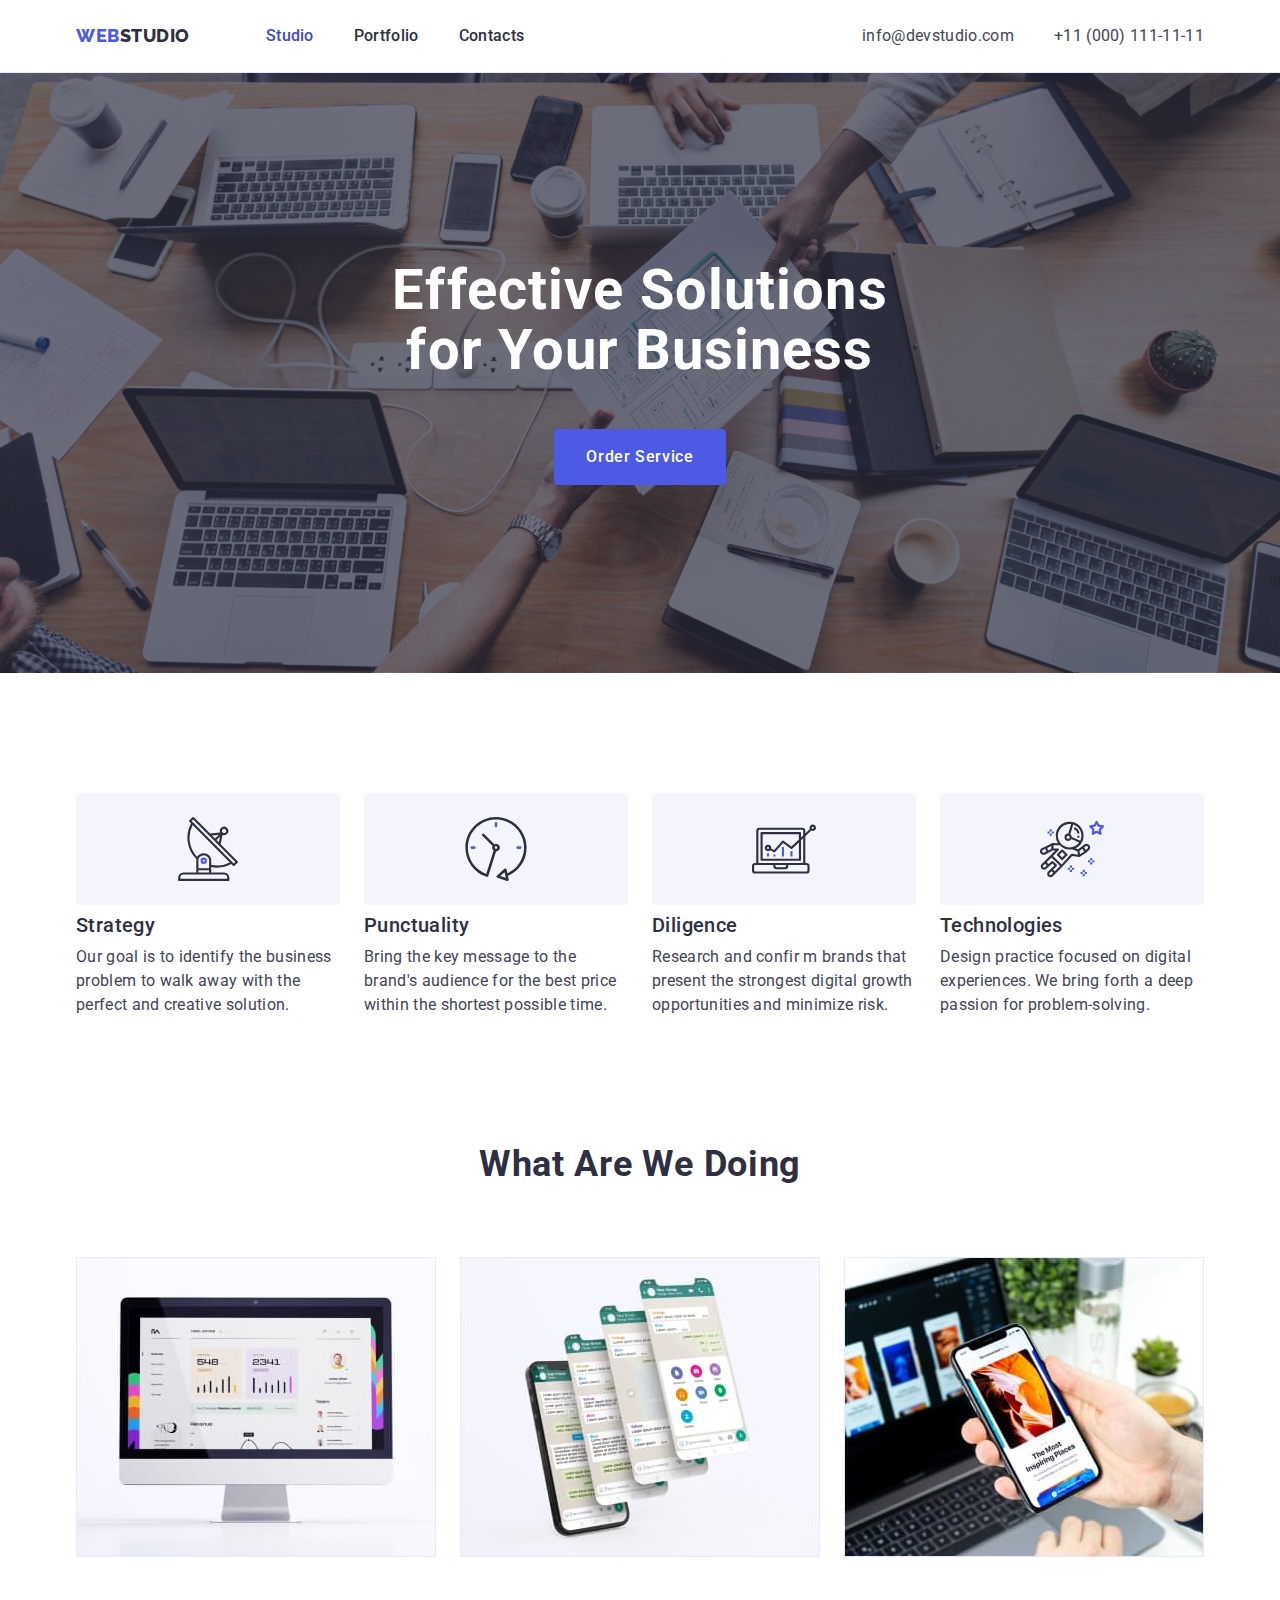
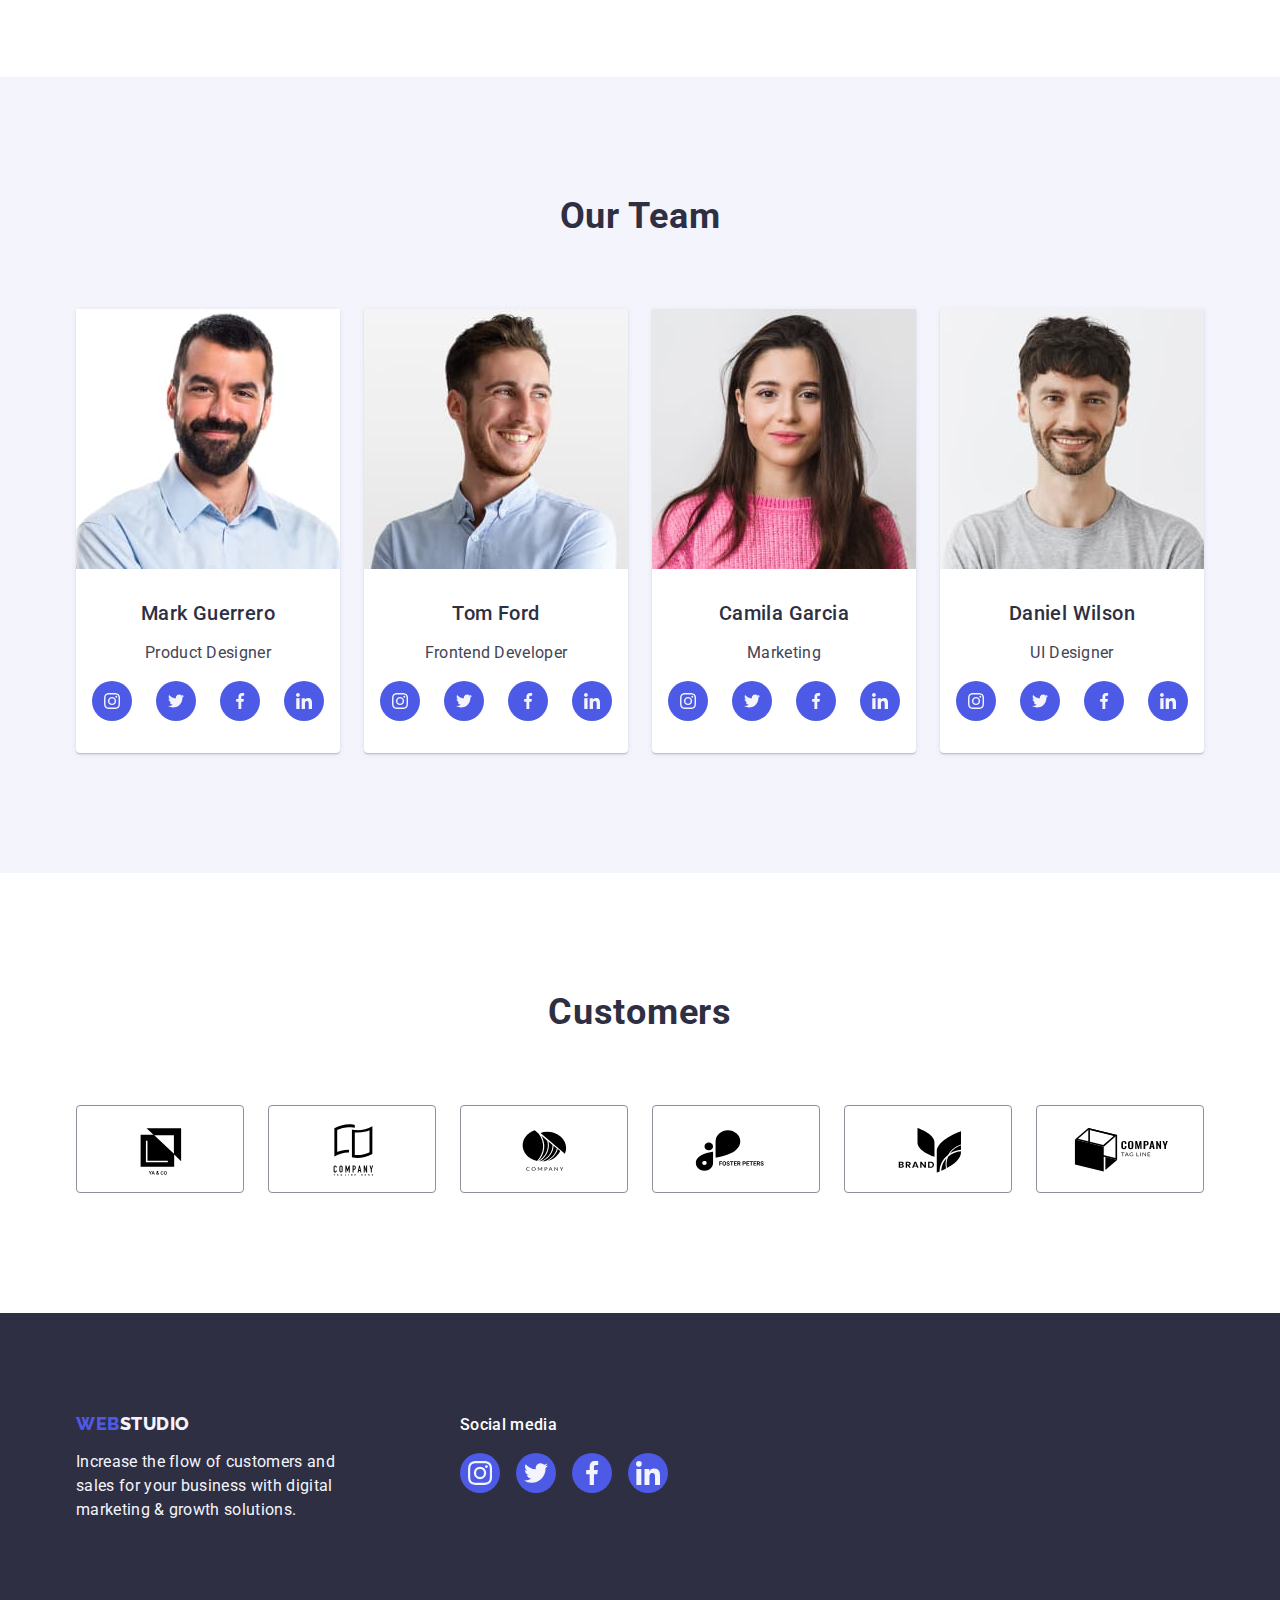
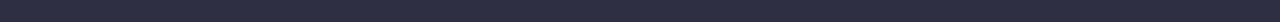
==== commit 211a6eaa: "footer dooprac" ====
--- a/index.html
+++ b/index.html
@@ -367,31 +367,31 @@
         </div>
         <div class="footer-container-icon">
           <p class="footer-icon-text">Social media</p>
-          <ul class="team-icon-list">
+          <ul class="team-icon-list footer-icon-list">
             <li class="team-icon-item">
               <a class="team-icon-link footer-icon-link" href=""
-                ><svg class="team-li-icon" width="16" height="16">
+                ><svg class="team-li-icon" width="24" height="24">
                   <use href="./images/icons.svg#instagram"></use>
                 </svg>
               </a>
             </li>
             <li class="team-icon-item">
               <a class="team-icon-link footer-icon-link" href=""
-                ><svg class="team-li-icon" width="16" height="16">
+                ><svg class="team-li-icon" width="24" height="24">
                   <use href="./images/icons.svg#twitter"></use>
                 </svg>
               </a>
             </li>
             <li class="team-icon-item">
               <a class="team-icon-link footer-icon-link" href=""
-                ><svg class="team-li-icon" width="16" height="16">
+                ><svg class="team-li-icon" width="24" height="24">
                   <use href="./images/icons.svg#facebook"></use>
                 </svg>
               </a>
             </li>
             <li class="team-icon-item">
               <a class="team-icon-link footer-icon-link" href=""
-                ><svg class="team-li-icon" width="16" height="16">
+                ><svg class="team-li-icon" width="24" height="24">
                   <use href="./images/icons.svg#linkedin"></use>
                 </svg>
               </a>
--- a/css/styles.css
+++ b/css/styles.css
@@ -335,7 +335,11 @@
   width: 232px;
   padding: 32px 0;
   gap: 8px;
-  margin: 0;
+  margin: 0 auto;
+  display: flex;
+  flex-direction: column;
+  justify-content: center;
+  align-items: center;
 }
 
 .team-icon-list {
@@ -447,12 +451,16 @@
   font-weight: 500;
   font-size: 16px;
   letter-spacing: 0.02em;
-  line-height: inherit;
+  line-height: 1.5;
   color: var(--primary-white-cl);
   margin-bottom: 16px;
 }
+
+.footer-icon-list {
+  gap: 16px;
+}
 .footer-icon-link:hover,
-footer-icon-link:focus {
+.footer-icon-link:focus {
   background-color: var(--secondary-active-bg);
 }
 
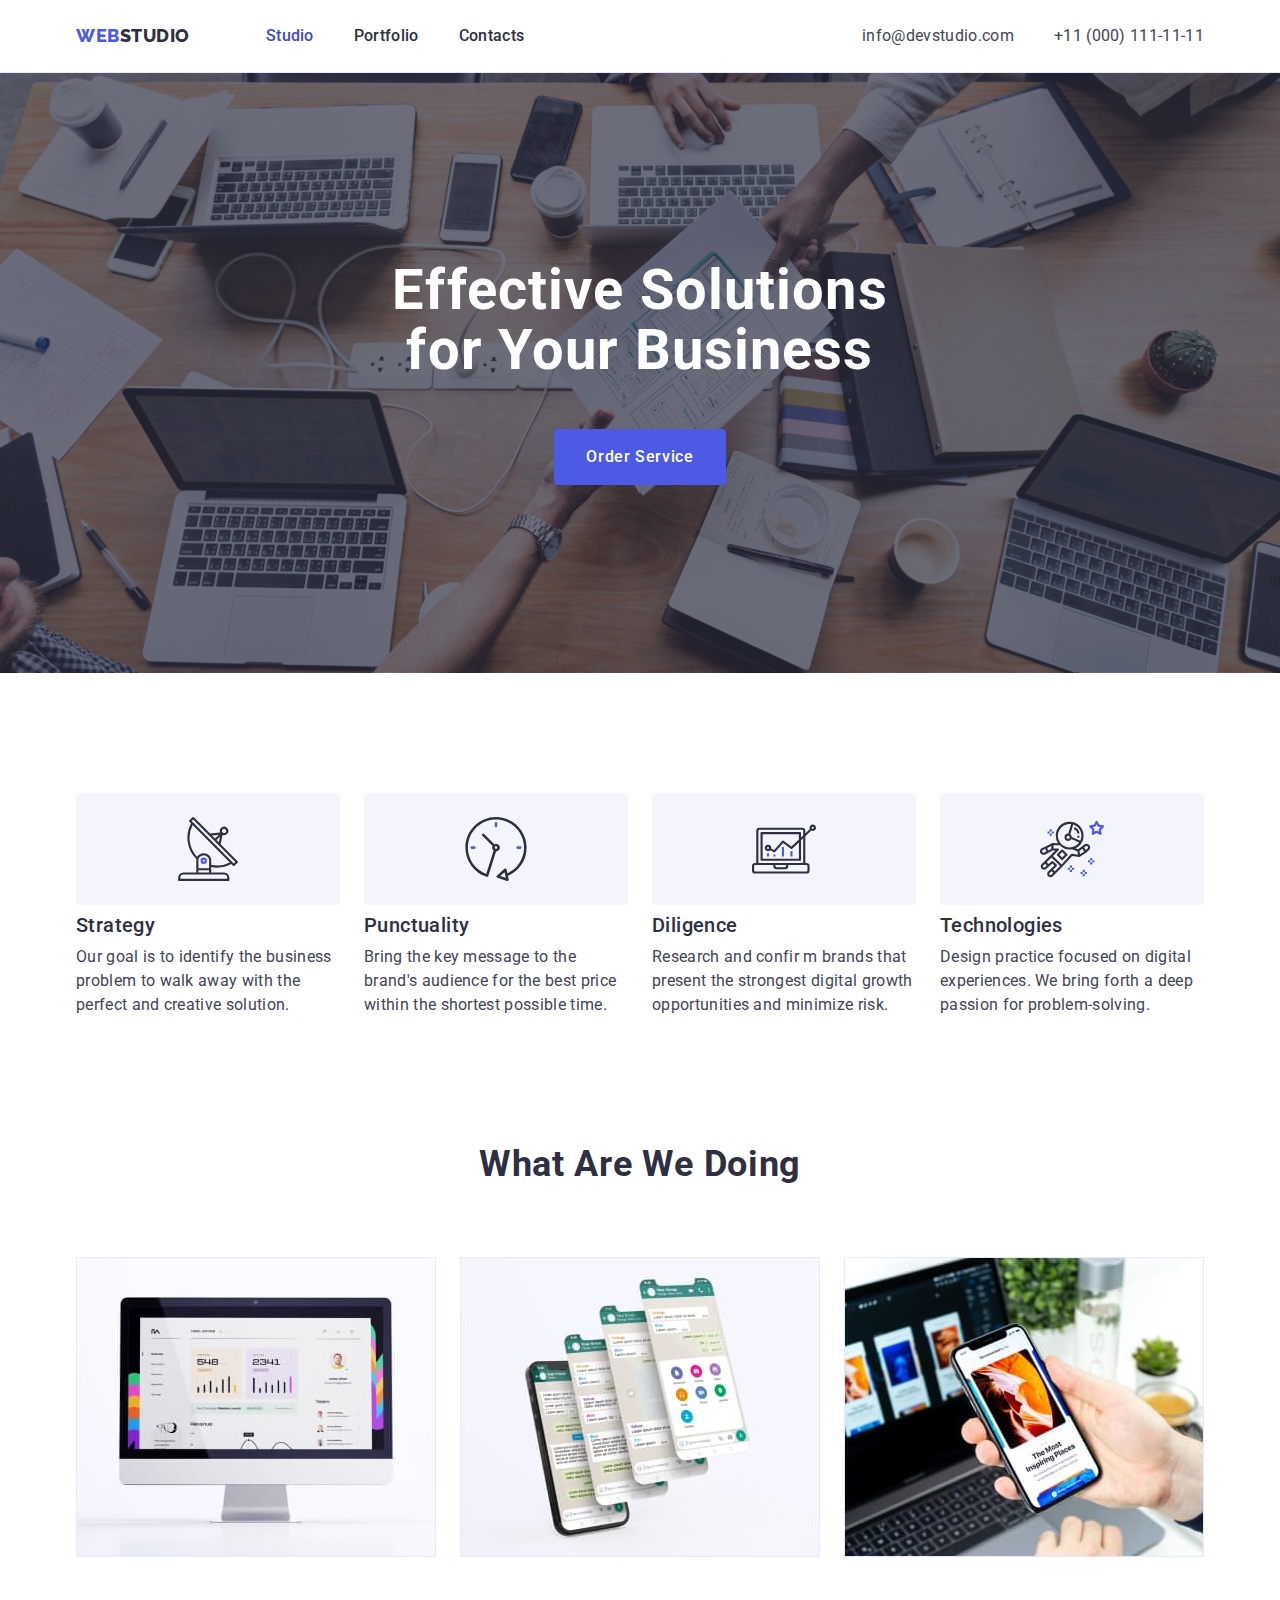
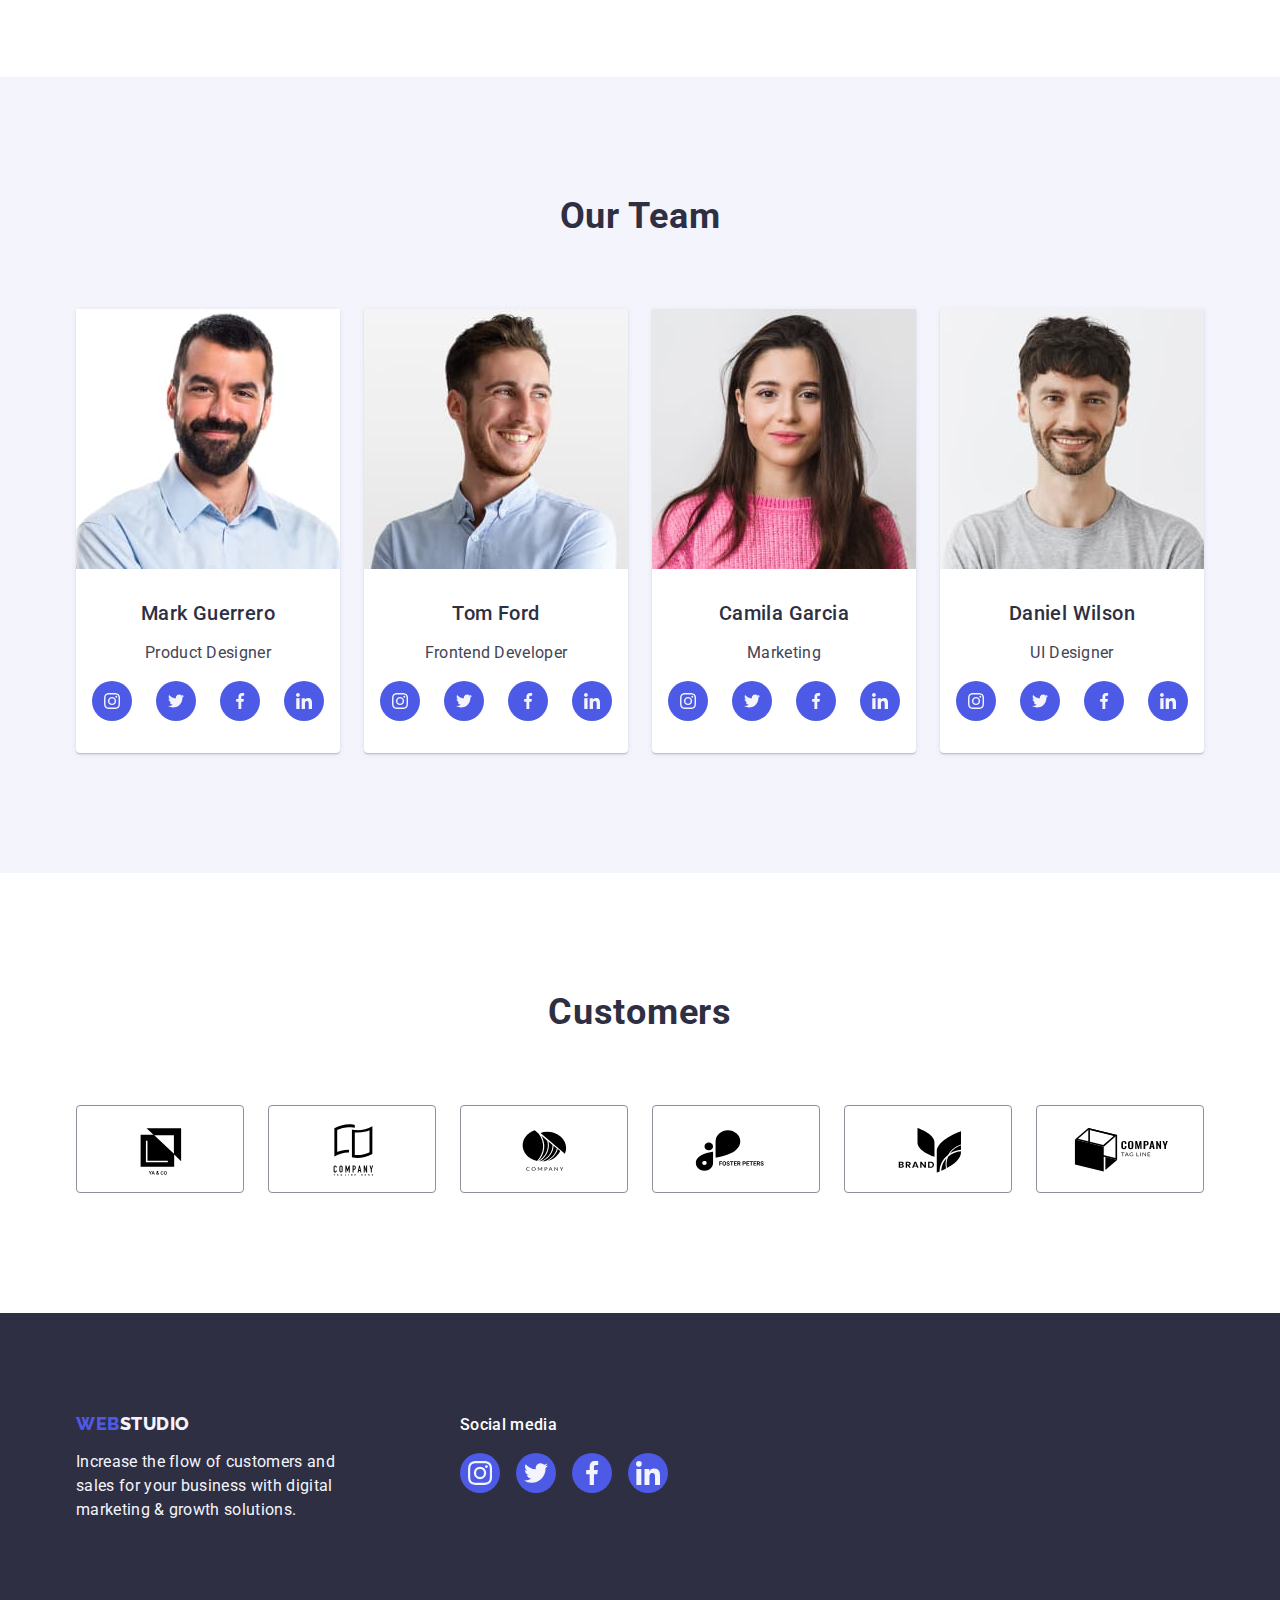
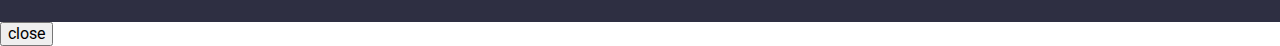
==== commit 7671dc98: "dodanyj modal" ====
--- a/index.html
+++ b/index.html
@@ -62,7 +62,9 @@
       <section class="hero">
         <div class="hero-container container">
           <h1 class="hero-title">Effective Solutions for Your Business</h1>
-          <button class="button" type="button">Order Service</button>
+          <button data-modal-open class="button" type="button">
+            Order Service
+          </button>
         </div>
       </section>
       <!-- our advantage -->
@@ -400,5 +402,11 @@
         </div>
       </div>
     </footer>
+    <div data-modal class="backdrop is-hidden">
+      <div class="modal">
+        <button data-modal-close type="button">close</button>
+      </div>
+    </div>
+    <script src="./js/modal.js"></script>
   </body>
 </html>
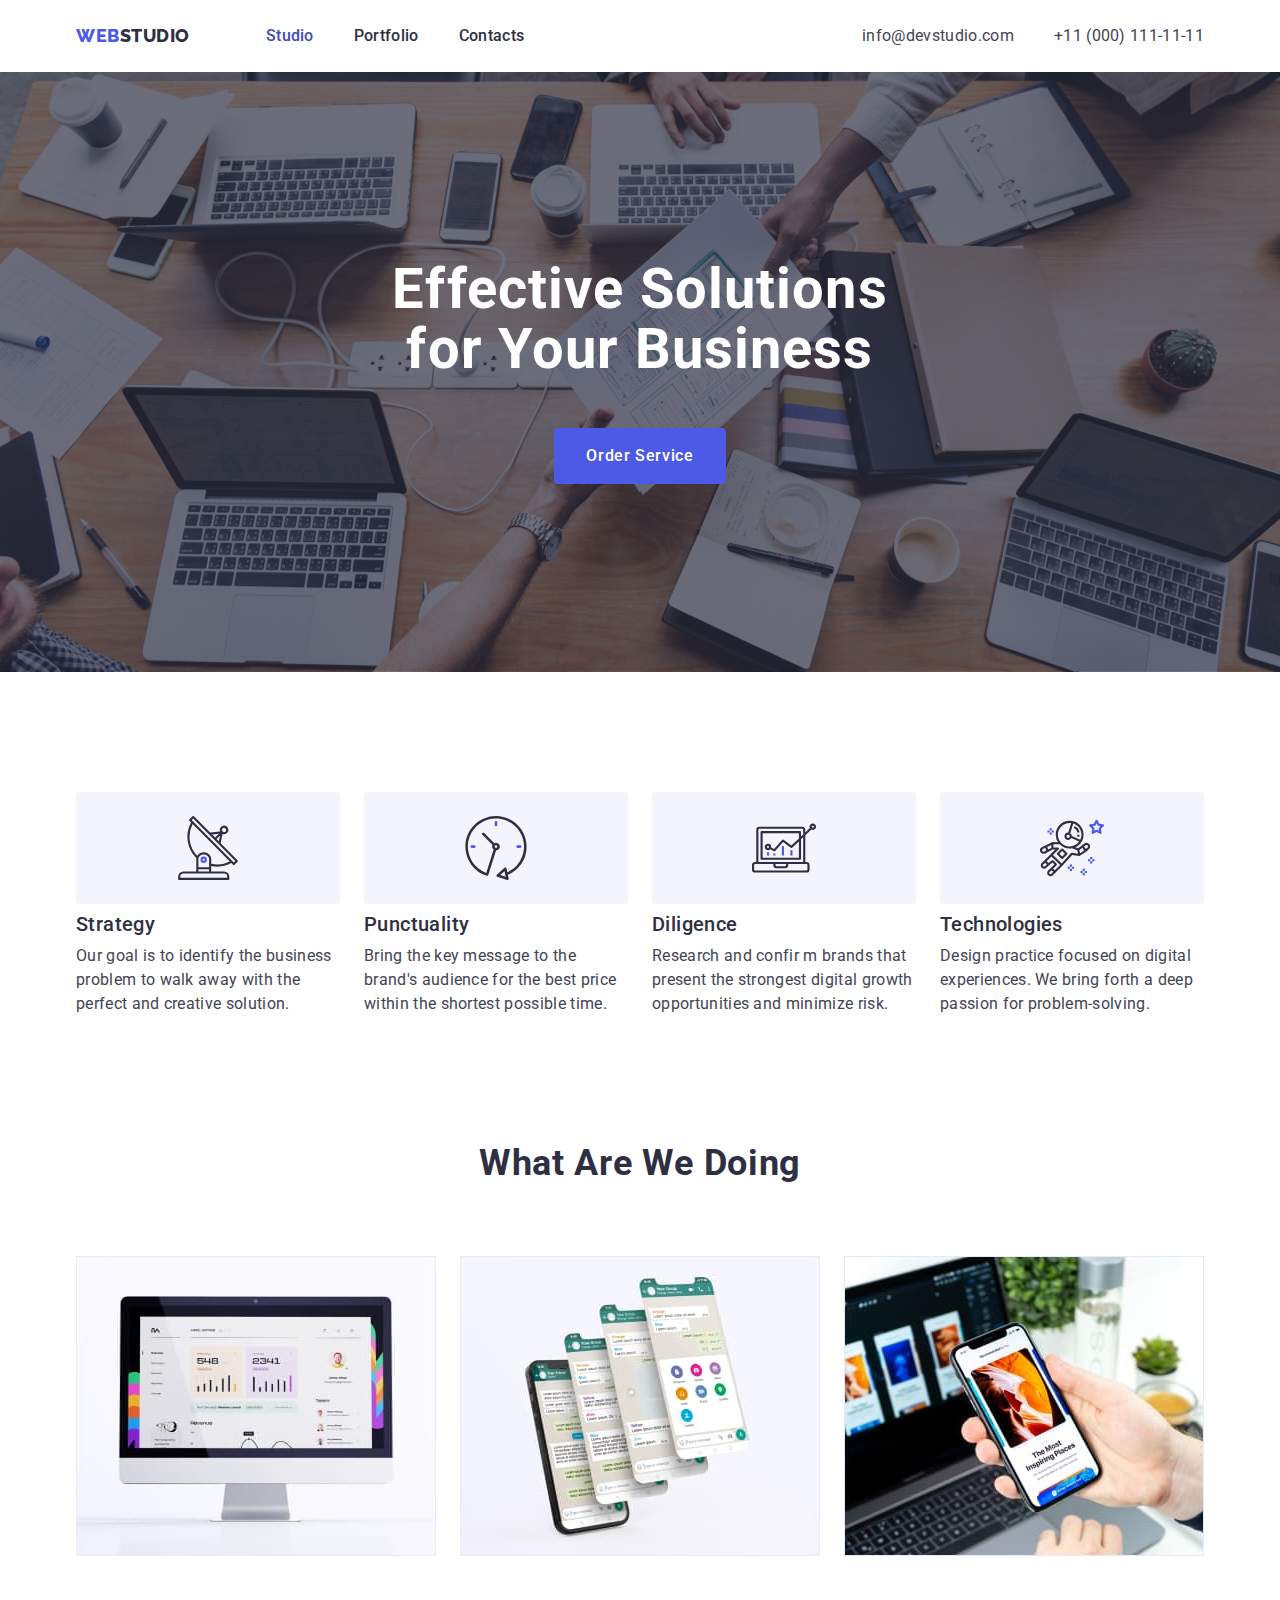
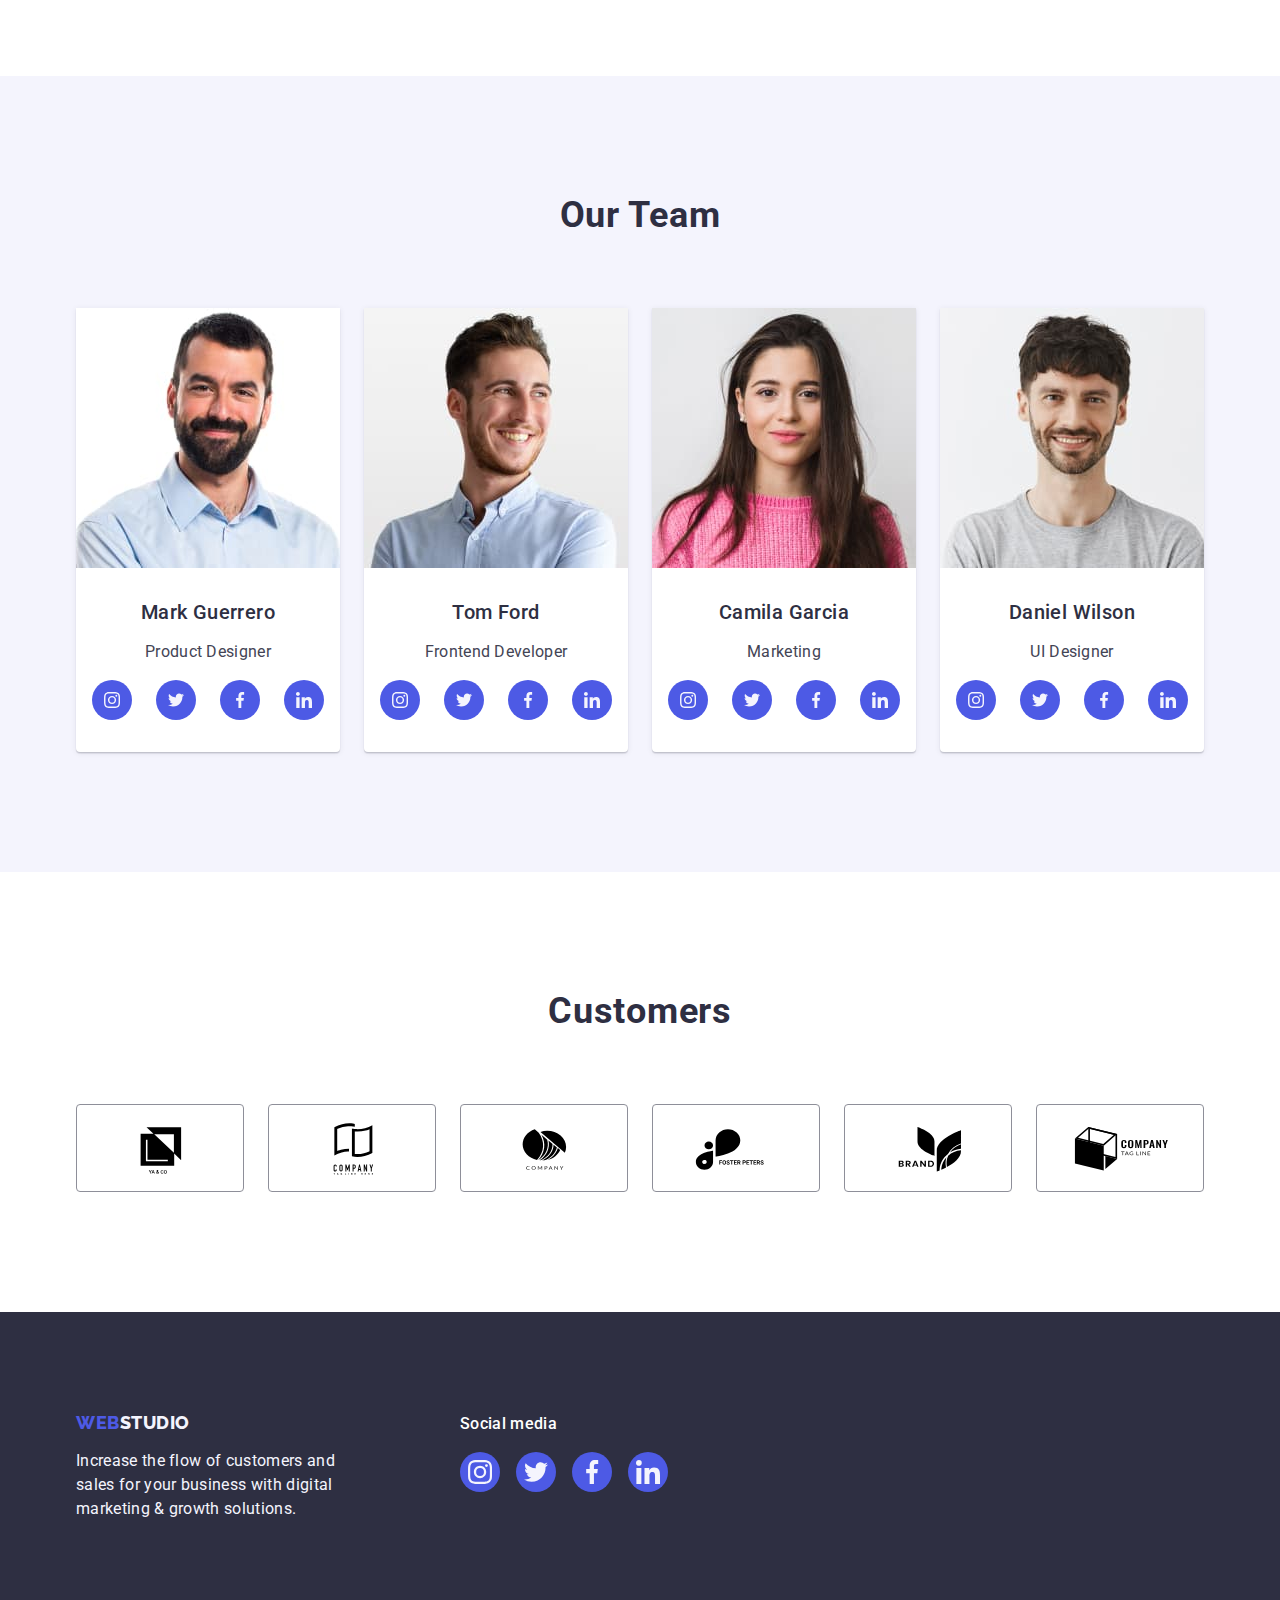
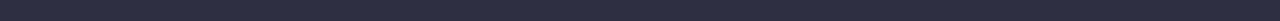
==== commit 73166301: "add modal" ====
--- a/index.html
+++ b/index.html
@@ -62,7 +62,7 @@
       <section class="hero">
         <div class="hero-container container">
           <h1 class="hero-title">Effective Solutions for Your Business</h1>
-          <button data-modal-open class="button" type="button">
+          <button class="button" type="button" data-modal-open>
             Order Service
           </button>
         </div>
@@ -402,9 +402,13 @@
         </div>
       </div>
     </footer>
-    <div data-modal class="backdrop is-hidden">
+    <div class="backdrop is-hidden" data-modal>
       <div class="modal">
-        <button data-modal-close type="button">close</button>
+        <button class="modal-close-btn" type="button" data-modal-close>
+          <svg class="close-btn-icon" width="8" height="8">
+            <use href="./images/icons.svg#close-btn"></use>
+          </svg>
+        </button>
       </div>
     </div>
     <script src="./js/modal.js"></script>
--- a/css/styles.css
+++ b/css/styles.css
@@ -7,6 +7,8 @@
   --primary-accent-bg: #4d5ae5;
   --primary-gray-bg: #8e8f99;
   --primary-gray-cl: #8e8f99;
+  --primary-modal-bg: #fcfcfc;
+  --primary-modal-cl: #fcfcfc;
 
   --secondary-black-cl: #2e2f42;
   --secondary-black-bg: #2e2f42;
@@ -16,6 +18,9 @@
   --secondary-accent-bg: #404bbf;
   --secondary-active-bg: #31d0aa;
   --secondary-active-cl: #31d0aa;
+  --secondary-gray-bg: #e7e9fc;
+  --secondary-gray-cl: #e7e9fc;
+
   --main-gradient: linear-gradient(
     rgba(46, 47, 66, 0.7),
     rgba(46, 47, 66, 0.7)
@@ -88,7 +93,7 @@
 */
 /* header */
 .header {
-  border-bottom: 1px solid #e7e9fc;
+  border-bottom: 1px solid --secondary-gray-bg;
   box-shadow: 0px 2px 1px rgba(46, 47, 66, 0.08),
     0px 1px 1px rgba(46, 47, 66, 0.16), 0px 1px 6px rgba(46, 47, 66, 0.08);
   background: var(--primary-white-bg);
@@ -235,7 +240,7 @@
   line-height: 1.5;
   cursor: pointer;
   padding: 12px 24px;
-  border: 1px solid #e7e9fc;
+  border: 1px solid --secondary-gray-bg;
   border-radius: 4px;
 }
 
@@ -464,6 +469,69 @@
   background-color: var(--secondary-active-bg);
 }
 
+/* modal */
+
+.backdrop {
+  position: fixed;
+  width: 100%;
+  height: 100%;
+  transition: opacity 250ms cubic-bezier(0.4, 0, 0.2, 1);
+  visibility: 250ms cubic-bezier(0.4, 0, 0.2, 1);
+  background-color: var(--primary-modal-bg);
+  top: 0;
+  left: 0;
+}
+.is-hidden {
+  visibility: hidden;
+  opacity: 0;
+  pointer-events: none;
+}
+.modal {
+  width: 408px;
+  height: 584px;
+  position: absolute;
+  top: 50%;
+  left: 50%;
+  transform: translate(-50%, -50%) scale(1);
+  background-color: var(--primary-modal-bg);
+  border-radius: 4px;
+  box-shadow: 0px 2px 1px 0px rgba(0, 0, 0, 0.2),
+    0px 1px 3px 0px rgba(0, 0, 0, 0.12), 0px 1px 1px 0px rgba(0, 0, 0, 0.14);
+  transition: transform 250ms cubic-bezier(0.4, 0, 0.2, 1);
+}
+
+.modal-close-btn {
+  position: absolute;
+  top: 24px;
+  right: 24px;
+  width: 24px;
+  height: 24px;
+  border-radius: 50%;
+  display: flex;
+  align-items: center;
+  justify-content: center;
+  background-color: var(--secondary-gray-bg);
+  border: 1px solid rgba(0, 0, 0, 0.1);
+  padding: 0;
+  cursor: pointer;
+  transition: background-color 250ms cubic-bezier(0.4, 0, 0.2, 1);
+  border: 250ms cubic-bezier(0.4, 0, 0.2, 1);
+}
+
+.modal-close-btn:hover,
+.modal-close-btn:focus {
+  color: var(--secondary-accent-cl);
+  border: none;
+}
+
+.close-btn-icon {
+  transition: fill 250ms cubic-bezier(0.4, 0, 0.2, 1);
+}
+.close-btn-icon:hover,
+.close-btn-icon:focus {
+  fill: var(--primary-white-bg);
+}
+
 /* style to portfolio */
 
 .filters {
@@ -495,6 +563,6 @@
 
 .portfolio-bloks-name {
   padding: 32px 16px;
-  border: 1px solid #e7e9fc;
+  border: 1px solid rgba(0, 0, 0, 0.1);
   border-top: none;
 }
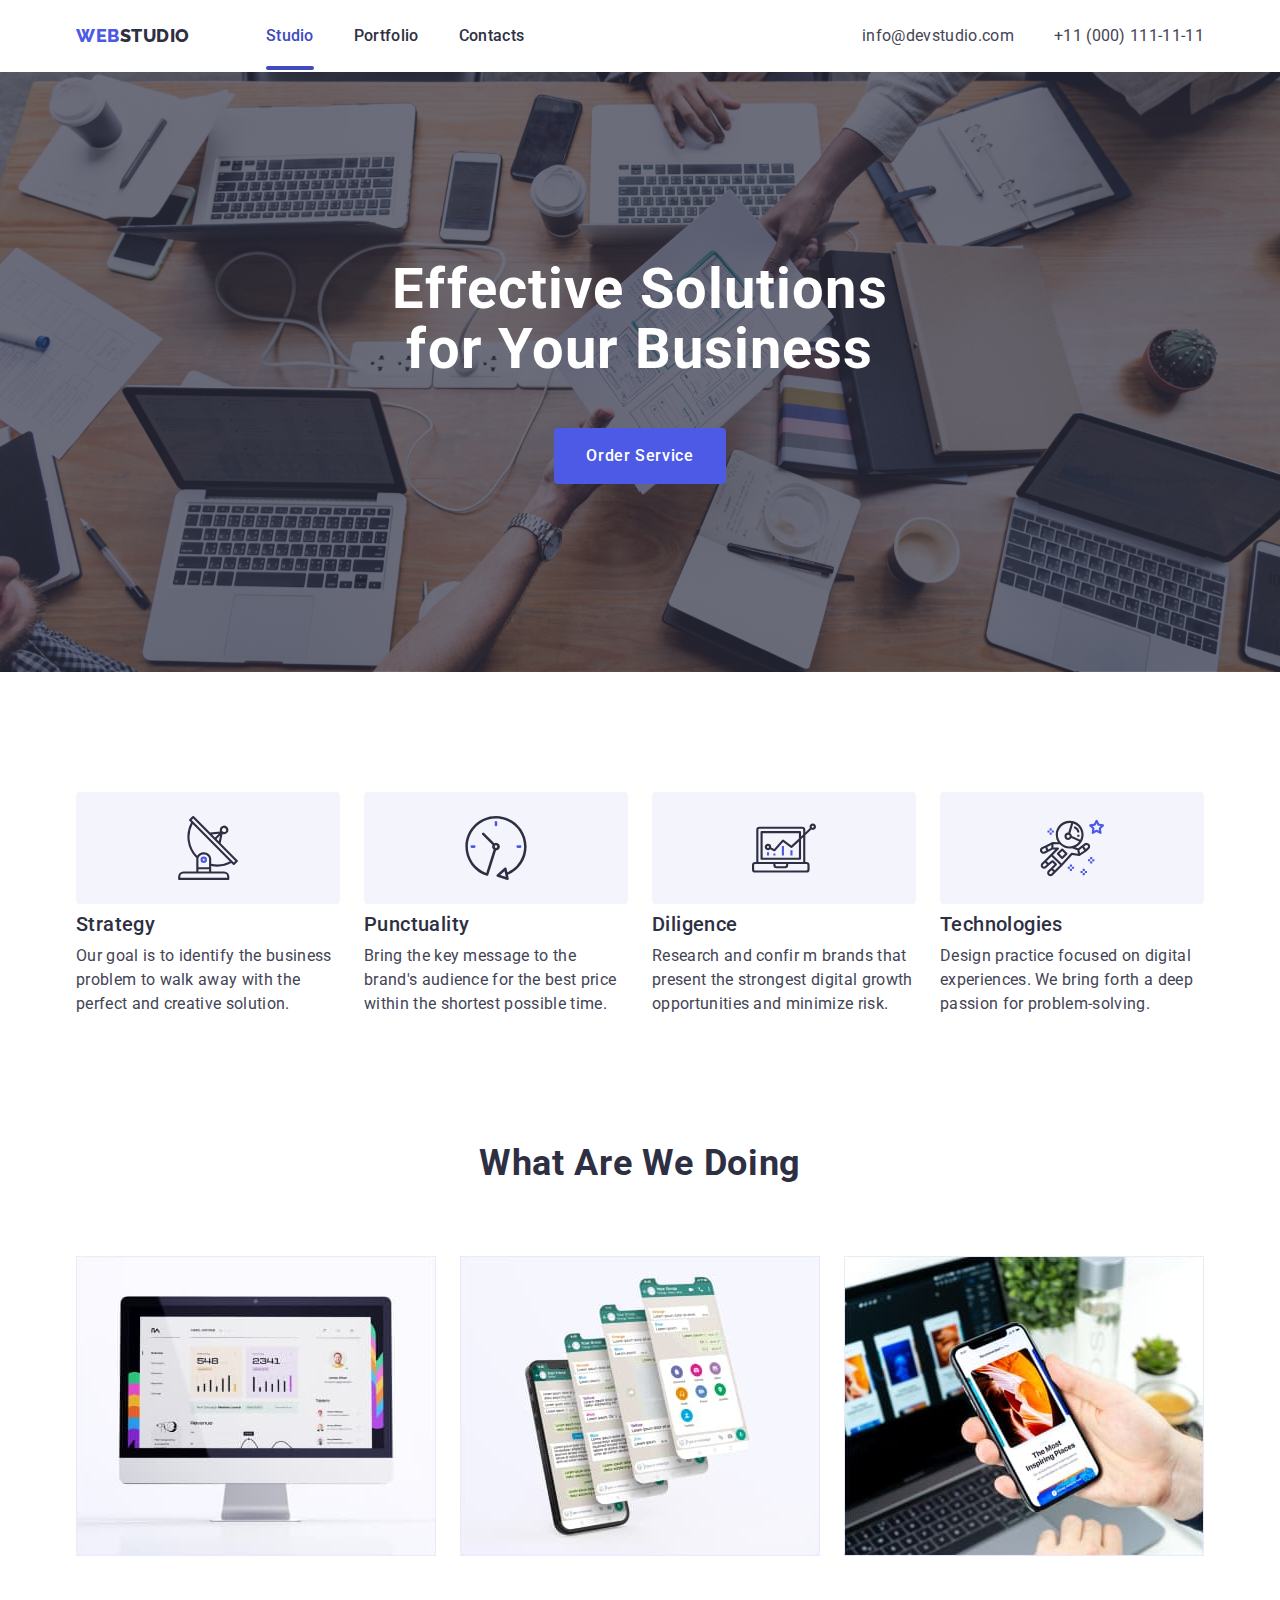
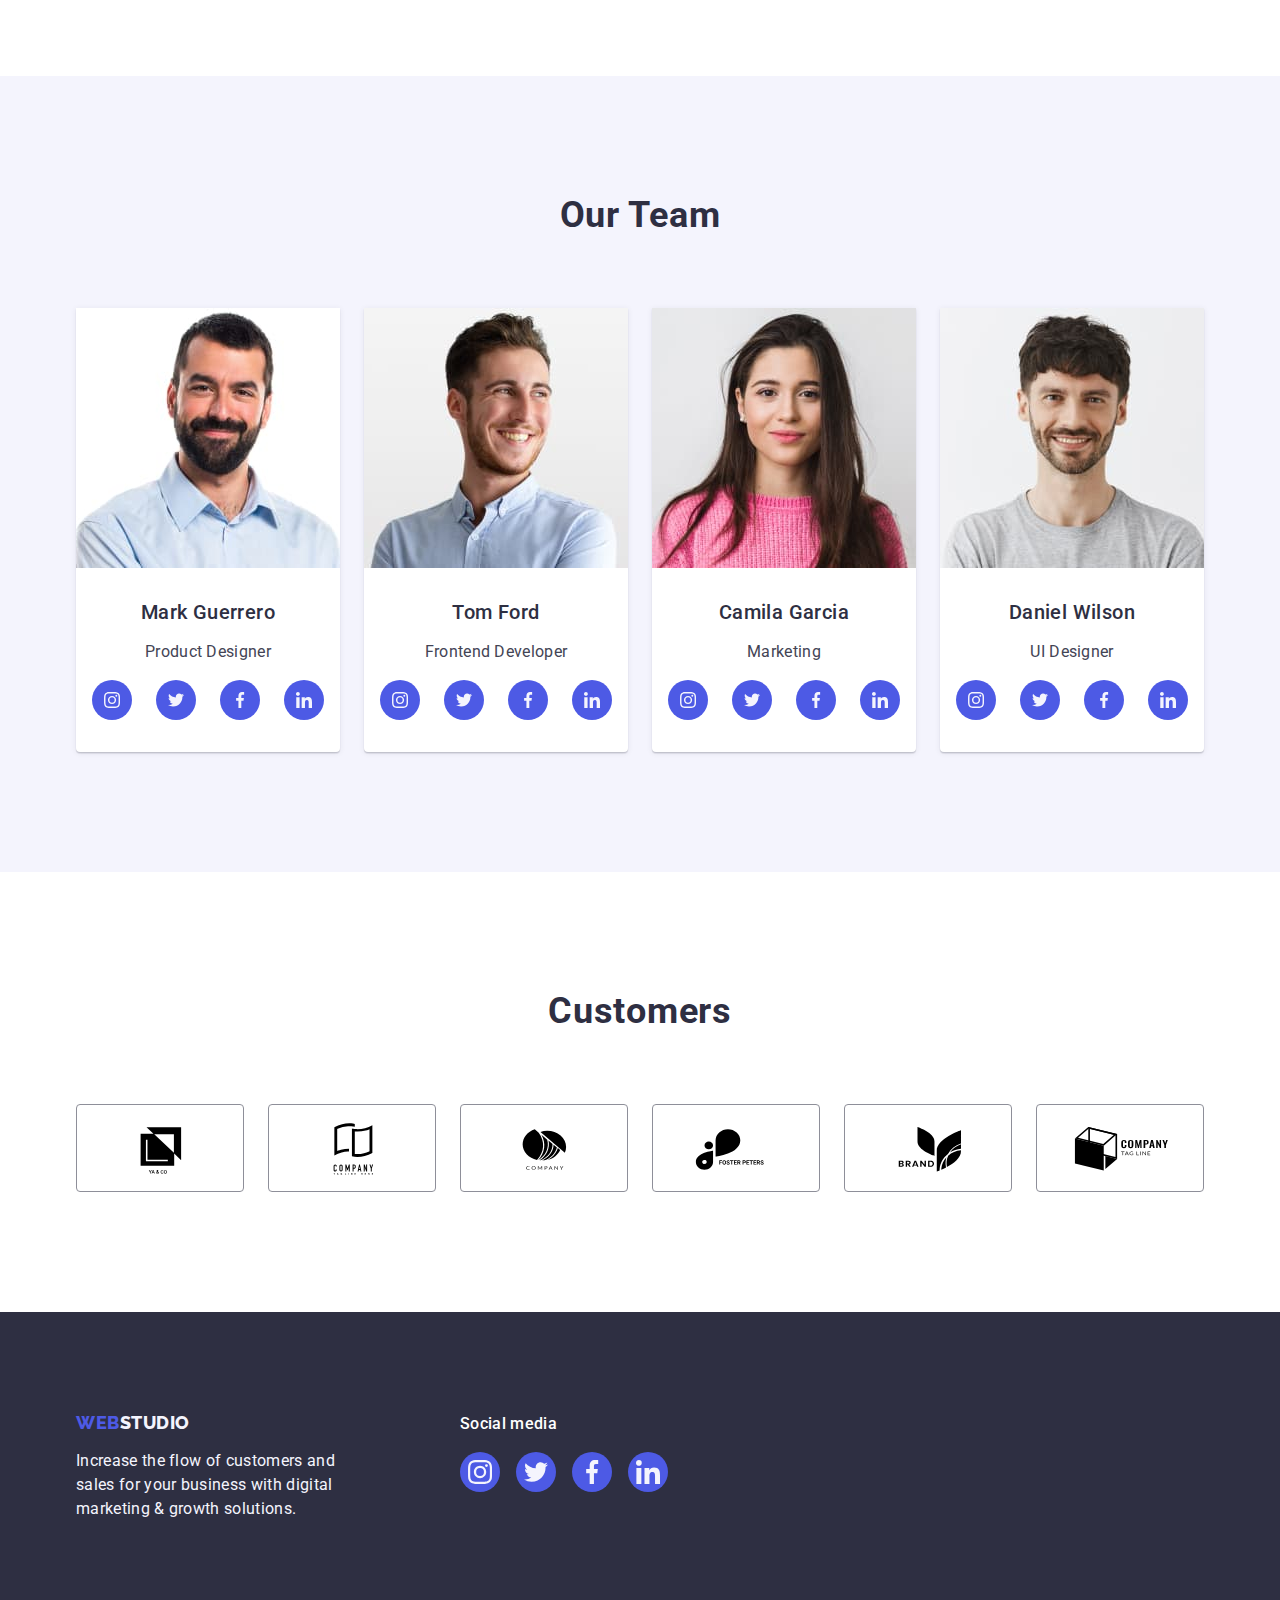
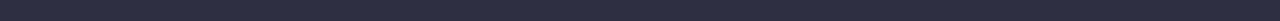
==== commit 457ce326: "overlay" ====
--- a/index.html
+++ b/index.html
@@ -62,7 +62,7 @@
       <section class="hero">
         <div class="hero-container container">
           <h1 class="hero-title">Effective Solutions for Your Business</h1>
-          <button class="button" type="button" data-modal-open>
+          <button class="hero-button" type="button" data-modal-open>
             Order Service
           </button>
         </div>
@@ -133,14 +133,22 @@
           <h2 class="vice-title">What are we doing</h2>
           <ul class="activity-list list">
             <li class="activity-item">
-              <img src="./images/do1.jpg" alt="imac computer" width="360" />
+              <img
+                src="./images/activity/do1.jpg"
+                alt="imac computer"
+                width="360"
+              />
             </li>
             <li class="activity-item">
-              <img src="./images/do2.jpg" alt="four iphones" width="360" />
+              <img
+                src="./images/activity/do2.jpg"
+                alt="four iphones"
+                width="360"
+              />
             </li>
             <li class="activity-item">
               <img
-                src="./images/do3.jpg"
+                src="./images/activity/do3.jpg"
                 alt="holds phone in hand"
                 width="360"
               />
@@ -154,7 +162,11 @@
           <h2 class="vice-title">Our Team</h2>
           <ul class="team-list list">
             <li class="team-li">
-              <img src="./images/team1.jpg" alt="Mark Guerrero" width="264" />
+              <img
+                src="./images/team/team1.jpg"
+                alt="Mark Guerrero"
+                width="264"
+              />
               <div class="team-name">
                 <h3 class="second-title">Mark Guerrero</h3>
                 <p class="li-text">Product Designer</p>
@@ -191,7 +203,7 @@
               </div>
             </li>
             <li class="team-li">
-              <img src="./images/team2.jpg" alt="Tom Ford" width="264" />
+              <img src="./images/team/team2.jpg" alt="Tom Ford" width="264" />
               <div class="team-name">
                 <h3 class="second-title">Tom Ford</h3>
                 <p class="li-text">Frontend Developer</p>
@@ -228,7 +240,11 @@
               </div>
             </li>
             <li class="team-li">
-              <img src="./images/team3.jpg" alt="Camila Garcia" width="264" />
+              <img
+                src="./images/team/team3.jpg"
+                alt="Camila Garcia"
+                width="264"
+              />
               <div class="team-name">
                 <h3 class="second-title">Camila Garcia</h3>
                 <p class="li-text">Marketing</p>
@@ -265,7 +281,11 @@
               </div>
             </li>
             <li class="team-li">
-              <img src="./images/team4.jpg" alt="Daniel Wilson" width="264" />
+              <img
+                src="./images/team/team4.jpg"
+                alt="Daniel Wilson"
+                width="264"
+              />
               <div class="team-name">
                 <h3 class="second-title">Daniel Wilson</h3>
                 <p class="li-text">UI Designer</p>
@@ -402,6 +422,7 @@
         </div>
       </div>
     </footer>
+    <!-- modal -->
     <div class="backdrop is-hidden" data-modal>
       <div class="modal">
         <button class="modal-close-btn" type="button" data-modal-close>
--- a/css/styles.css
+++ b/css/styles.css
@@ -85,6 +85,7 @@
 button {
   font-family: inherit;
   cursor: pointer;
+  background-color: var(--secondary-accent-bg);
 }
 /**
   |============================
@@ -154,9 +155,21 @@
   padding: 24px 0;
 }
 .active-link {
+  color: var(--secondary-accent-cl);
+
   position: relative;
-  color: var(--secondary-accent-cl);
-  transition: 250ms cubic-bezier(0.4, 0, 0.2, 1);
+}
+
+.active-link::after {
+  content: '';
+  display: block;
+  width: 100%;
+  height: 4px;
+  background-color: var(--secondary-accent-bg);
+  border-radius: 2px;
+  position: absolute;
+  left: 0;
+  bottom: -1px;
 }
 
 .link-current:hover,
@@ -180,17 +193,20 @@
 .address-nav-link {
   line-height: 1.5;
 }
+
+.address-link-active {
+}
 /* hero */
 
 .hero {
   max-width: 1440px;
   background-color: var(--secondary-black-bg);
-  background-image: url(../images/bg-hero.jpg);
+  background-image: url(../images/hero/bg-hero.jpg);
   background-repeat: no-repeat;
   background-position: center;
   background-size: cover;
   margin: 0 auto;
-  background-image: var(--main-gradient), url(../images/bg-hero.jpg);
+  background-image: var(--main-gradient), url(../images/hero/bg-hero.jpg);
 }
 
 .hero-container {
@@ -210,7 +226,7 @@
   margin-bottom: 48px;
 }
 
-.button {
+.hero-button {
   background-color: var(--primary-accent-bg);
   font-weight: 500;
   font-size: 16px;
@@ -228,6 +244,12 @@
   border-radius: 4px;
   min-width: 169px;
   height: 56px;
+  transition: background-color 250ms cubic-bezier(0.4, 0, 0.2, 1);
+}
+
+.hero-button:hover,
+.hero-button:focus {
+  background-color: var(--primary-accent-bg);
 }
 
 .portfolio-button {
@@ -242,6 +264,7 @@
   padding: 12px 24px;
   border: 1px solid --secondary-gray-bg;
   border-radius: 4px;
+  transition: color 250ms cubic-bezier(0.4, 0, 0.2, 1);
 }
 
 .button:hover,
@@ -367,6 +390,7 @@
   display: flex;
   justify-content: center;
   align-items: center;
+  transition: background-color 250ms cubic-bezier(0.4, 0, 0.2, 1);
 }
 
 .team-icon-link:hover,
@@ -410,6 +434,7 @@
   border: 1px solid var(--primary-gray-cl);
   padding: 16px 32px;
   color: var(--primary-gray-bg);
+  transition: color 250ms cubic-bezier(0.4, 0, 0.2, 1);
 }
 
 .customers-link:hover,
@@ -464,6 +489,10 @@
 .footer-icon-list {
   gap: 16px;
 }
+.footer-icon-link {
+  transition: color 250ms cubic-bezier(0.4, 0, 0.2, 1);
+}
+
 .footer-icon-link:hover,
 .footer-icon-link:focus {
   background-color: var(--secondary-active-bg);
@@ -473,13 +502,13 @@
 
 .backdrop {
   position: fixed;
+  top: 0;
+  left: 0;
   width: 100%;
   height: 100%;
+  background-color: rgba(46, 47, 66, 0.4);
   transition: opacity 250ms cubic-bezier(0.4, 0, 0.2, 1);
-  visibility: 250ms cubic-bezier(0.4, 0, 0.2, 1);
-  background-color: var(--primary-modal-bg);
-  top: 0;
-  left: 0;
+  transition: visibility 250ms cubic-bezier(0.4, 0, 0.2, 1);
 }
 .is-hidden {
   visibility: hidden;
@@ -487,12 +516,12 @@
   pointer-events: none;
 }
 .modal {
-  width: 408px;
-  height: 584px;
   position: absolute;
   top: 50%;
   left: 50%;
   transform: translate(-50%, -50%) scale(1);
+  width: 408px;
+  min-height: 584px;
   background-color: var(--primary-modal-bg);
   border-radius: 4px;
   box-shadow: 0px 2px 1px 0px rgba(0, 0, 0, 0.2),
@@ -515,13 +544,14 @@
   padding: 0;
   cursor: pointer;
   transition: background-color 250ms cubic-bezier(0.4, 0, 0.2, 1);
-  border: 250ms cubic-bezier(0.4, 0, 0.2, 1);
+  transition: border 250ms cubic-bezier(0.4, 0, 0.2, 1);
 }
 
 .modal-close-btn:hover,
 .modal-close-btn:focus {
-  color: var(--secondary-accent-cl);
+  background-color: var(--secondary-accent-bg);
   border: none;
+  fill: var(--primary-white-bg);
 }
 
 .close-btn-icon {
@@ -559,6 +589,11 @@
 }
 .portfolio-bloks-item {
   width: calc((100% - 48px) / 3);
+  position: relative;
+}
+
+portfolio-bloks-item:hover .overlay {
+  transform: translateY(0);
 }
 
 .portfolio-bloks-name {
@@ -566,3 +601,24 @@
   border: 1px solid rgba(0, 0, 0, 0.1);
   border-top: none;
 }
+/* overlay */
+
+.overlay {
+  position: absolute;
+  top: 0;
+  left: 0;
+  width: 100%;
+  height: 100%;
+  transform: translateY(100%);
+}
+.overlay-text {
+  font-size: 16px;
+  letter-spacing: 0.32px;
+  color: var(--secondary-white-cl);
+  background-color: var(--primary-accent-bg);
+  width: 360px;
+  height: 300px;
+  padding-top: 40px;
+  padding-left: 32px;
+  padding-right: 32px;
+}
